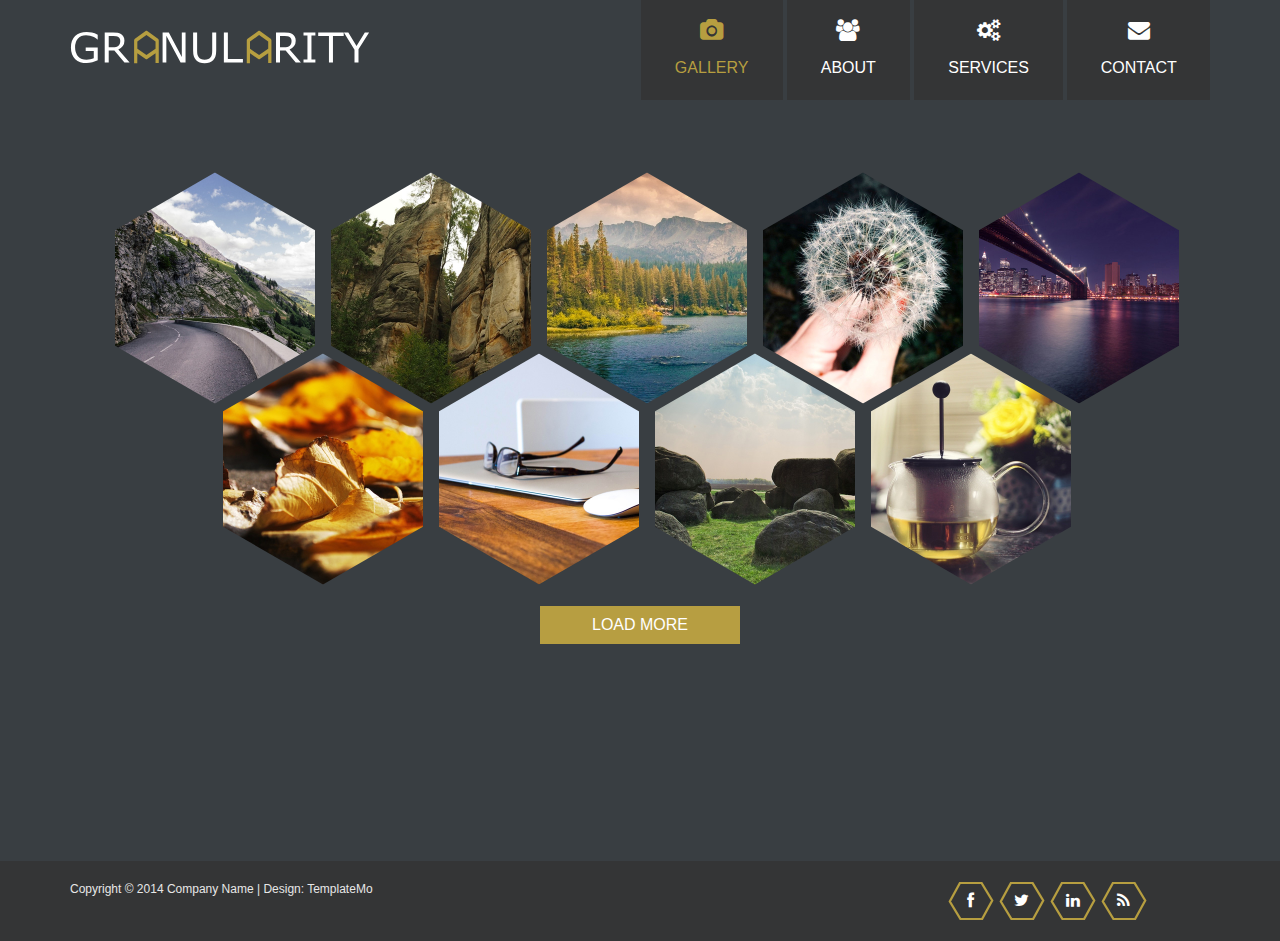
==== index.html @ 449440b2 "Start" ====
<!DOCTYPE html>
  <head>
    <title>Granularity</title>
    <meta name="keywords" content="" />
	<meta name="description" content="" />
    <!-- 
    Polygon Template
    https://templatemo.com/tm-400-polygon
    -->
    <meta charset="UTF-8">
    <meta name="viewport" content="width=device-width, initial-scale=1.0">
    
    <!-- Bootstrap -->
    <link href="css/bootstrap.min.css" rel="stylesheet">
    <link href="css/font-awesome.min.css" rel="stylesheet">
    <link rel="stylesheet" href="css/templatemo_misc.css">
    <link href="css/templatemo_style.css" rel="stylesheet">
    <link href='http://fonts.googleapis.com/css?family=Raleway:400,100,600' rel='stylesheet' type='text/css'>
      
    <script src="js/jquery-1.10.2.min.js"></script> 
	<script src="js/jquery.lightbox.js"></script>
	<script src="js/templatemo_custom.js"></script>
    <script>
    function showhide()
    {
    	var div = document.getElementById("newpost");
		if (div.style.display !== "none")
		{
			div.style.display = "none";
		}
		else {
			div.style.display = "block";
		}
    }
  	</script>

  </head>
  <body>
  	<div class="site-header">
		<div class="main-navigation">
			<div class="responsive_menu">
				<ul>
					<li><a class="show-1 templatemo_home" href="#">Gallery</a></li>
					<li><a class="show-2 templatemo_page2" href="#">About</a></li>
					<li><a class="show-3 templatemo_page3" href="#">Services</a></li>
					<li><a class="show-5 templatemo_page5" href="#">Contact</a></li>
				</ul>
			</div>
			<div class="container">
				<div class="row templatemo_gallerygap">
					<div class="col-md-12 responsive-menu">
						<a href="#" class="menu-toggle-btn">
				            <i class="fa fa-bars"></i>
				        </a>
					</div> <!-- /.col-md-12 -->
                    <div class="col-md-3 col-sm-12">
                    	<a href="#"><img src="images/granularity3.svg" width="300px" alt="Granularity Logo"></a>
                    </div>
					<div class="col-md-9 main_menu">
						<ul>
							<li><a class="show-1 templatemo_home" href="#">
                            	<span class="fa fa-camera"></span>
                                Gallery</a></li>
							<li><a class="show-2 templatemo_page2" href="#">
                            	<span class="fa fa-users"></span>
                          		  About</a></li>
							<li><a class="show-3 templatemo_page3" href="#">
                            	<span class="fa fa-cogs"></span>
                            	Services</a></li>
							<li><a class="show-5 templatemo_page5" href="#">
                            	<span class="fa fa-envelope"></span>
                                Contact</a></li>
						</ul>
					</div> <!-- /.col-md-12 -->
				</div> <!-- /.row -->
			</div> <!-- /.container -->
		</div> <!-- /.main-navigation -->
	</div> <!-- /.site-header -->
    <div id="menu-container">
    <!-- gallery start -->
    <div class="content homepage" id="menu-1">
    <div class="container">
	    <div class="row templatemorow">
    		<div class="hex col-sm-6">
    	<div>
          <div class="hexagon hexagon2 gallery-item">
            <div class="hexagon-in1">
              <div class="hexagon-in2" style="background-image: url(images/gallery/1.jpg);">
             	 	<div class="overlay">
						<a href="images/gallery/1.jpg" data-caption="ISO100 - 1/260 - ƒ2.8" data-rel="lightbox" class="fa fa-expand"></a>
					</div>
              </div>
            </div>
          </div>
        </div>
    </div>
    <div class="hex col-sm-6">
    	<div>
          <div class="hexagon hexagon2 gallery-item">
            <div class="hexagon-in1">
              <div class="hexagon-in2" style="background-image: url(images/gallery/2.jpg);">
              	<div class="overlay">
						<a href="images/gallery/2.jpg" data-rel="lightbox" class="fa fa-expand"></a>
					</div>
              </div>
            </div>
          </div>
        </div>
    </div>
    <div class="hex col-sm-6  templatemo-hex-top2">
    	<div>
          <div class="hexagon hexagon2 gallery-item">
            <div class="hexagon-in1">
              <div class="hexagon-in2" style="background-image: url(images/gallery/3.jpg);">
              	<div class="overlay">
						<a href="images/gallery/3.jpg" data-rel="lightbox" class="fa fa-expand"></a>
					</div>
              </div>
            </div>
          </div>
        </div>
    </div>
    <div class="hex col-sm-6  templatemo-hex-top3">
    	<div>
          <div class="hexagon hexagon2 gallery-item">
            <div class="hexagon-in1">
              <div class="hexagon-in2" style="background-image: url(images/gallery/4.jpg);">
              	<div class="overlay">
						<a href="images/gallery/4.jpg" data-rel="lightbox" class="fa fa-expand"></a>
					</div>
              </div>
            </div>
          </div>
        </div>
    </div>
    <div class="hex col-sm-6  templatemo-hex-top3">
    	<div>
          <div class="hexagon hexagon2 gallery-item">
            <div class="hexagon-in1">
              <div class="hexagon-in2" style="background-image: url(images/gallery/5.jpg);">
              		<div class="overlay">
						<a href="images/gallery/5.jpg" data-rel="lightbox" class="fa fa-expand"></a>
					</div>
              </div>
            </div>
          </div>
        </div>
    </div>
  	     <div class="hex col-sm-6 hex-offset templatemo-hex-top1 templatemo-hex-top2">
    	<div>
          <div class="hexagon hexagon2 gallery-item">
            <div class="hexagon-in1">
              <div class="hexagon-in2" style="background-image: url(images/gallery/6.jpg);">
              		<div class="overlay">
						<a href="images/gallery/6.jpg" data-rel="lightbox" class="fa fa-expand"></a>
					</div>
              </div>
            </div>
          </div>
        </div>
    </div>
     <div class="hex col-sm-6 templatemo-hex-top1 templatemo-hex-top3">
    	<div>
          <div class="hexagon hexagon2 gallery-item">
            <div class="hexagon-in1">
              <div class="hexagon-in2" style="background-image: url(images/gallery/7.jpg);">
              		<div class="overlay">
						<a href="images/gallery/7.jpg" data-rel="lightbox" class="fa fa-expand"></a>
					</div>
              </div>
            </div>
          </div>
        </div>
    </div>
      <div class="hex col-sm-6 templatemo-hex-top1  templatemo-hex-top3">
      	<div>
          <div class="hexagon hexagon2 gallery-item">
            <div class="hexagon-in1">
              <div class="hexagon-in2" style="background-image: url(images/gallery/8.jpg);">
              		<div class="overlay">
						<a href="images/gallery/8.jpg" data-rel="lightbox" class="fa fa-expand"></a>
					</div>
              </div>
            </div>
          </div>
        </div>
      </div>
      <div class="hex col-sm-6 templatemo-hex-top1  templatemo-hex-top2">
      	<div>
          <div class="hexagon hexagon2 gallery-item">
            <div class="hexagon-in1">
              <div class="hexagon-in2" style="background-image: url(images/gallery/9.jpg);">
              		<div class="overlay">
						<a href="images/gallery/9.jpg" data-rel="lightbox" class="fa fa-expand"></a>
					</div>
              </div>
            </div>
          </div>
        </div>
      </div>
    	</div>
	</div>
    <div  id="newpost" style="display:none;" class="container answer_list templatemo_gallerytop">
	    <div class="row templatemorow">
    		<div class="hex col-sm-6">
    	<div>
          <div class="hexagon hexagon2 gallery-item">
            <div class="hexagon-in1">
              <div class="hexagon-in2" style="background-image: url(images/gallery/10.jpg);">
             	 	<div class="overlay">
						<a href="images/gallery/10.jpg" data-rel="lightbox" class="fa fa-expand"></a>
					</div>
              </div>
            </div>
          </div>
        </div>
    </div>
    <div class="hex col-sm-6">
    	<div>
          <div class="hexagon hexagon2 gallery-item">
            <div class="hexagon-in1">
              <div class="hexagon-in2" style="background-image: url(images/gallery/11.jpg);">
              	<div class="overlay">
						<a href="images/gallery/11.jpg" data-rel="lightbox" class="fa fa-expand"></a>
					</div>
              </div>
            </div>
          </div>
        </div>
    </div>
    <div class="hex col-sm-6  templatemo-hex-top2">
    	<div>
          <div class="hexagon hexagon2 gallery-item">
            <div class="hexagon-in1">
              <div class="hexagon-in2" style="background-image: url(images/gallery/12.jpg);">
              	<div class="overlay">
						<a href="images/gallery/12.jpg" data-rel="lightbox" class="fa fa-expand"></a>
					</div>
              </div>
            </div>
          </div>
        </div>
    </div>
    <div class="hex col-sm-6  templatemo-hex-top3">
    	<div>
          <div class="hexagon hexagon2 gallery-item">
            <div class="hexagon-in1">
              <div class="hexagon-in2" style="background-image: url(images/gallery/13.jpg);">
              	<div class="overlay">
						<a href="images/gallery/13.jpg" data-rel="lightbox" class="fa fa-expand"></a>
					</div>
              </div>
            </div>
          </div>
        </div>
    </div>
    <div class="hex col-sm-6  templatemo-hex-top3">
    	<div>
          <div class="hexagon hexagon2 gallery-item">
            <div class="hexagon-in1">
              <div class="hexagon-in2" style="background-image: url(images/gallery/14.jpg);">
              		<div class="overlay">
						<a href="images/gallery/14.jpg" data-rel="lightbox" class="fa fa-expand"></a>
					</div>
              </div>
            </div>
          </div>
        </div>
    </div>
  	     <div class="hex col-sm-6 hex-offset templatemo-hex-top1 templatemo-hex-top2">
    	<div>
          <div class="hexagon hexagon2 gallery-item">
            <div class="hexagon-in1">
              <div class="hexagon-in2" style="background-image: url(images/gallery/15.jpg);">
              		<div class="overlay">
						<a href="images/gallery/15.jpg" data-rel="lightbox" class="fa fa-expand"></a>
					</div>
              </div>
            </div>
          </div>
        </div>
    </div>
     <div class="hex col-sm-6 templatemo-hex-top1 templatemo-hex-top3">
    	<div>
          <div class="hexagon hexagon2 gallery-item">
            <div class="hexagon-in1">
              <div class="hexagon-in2" style="background-image: url(images/gallery/16.jpg);">
              		<div class="overlay">
						<a href="images/gallery/16.jpg" data-rel="lightbox" class="fa fa-expand"></a>
					</div>
              </div>
            </div>
          </div>
        </div>
    </div>
      <div class="hex col-sm-6 templatemo-hex-top1  templatemo-hex-top3">
      	<div>
          <div class="hexagon hexagon2 gallery-item">
            <div class="hexagon-in1">
              <div class="hexagon-in2" style="background-image: url(images/gallery/17.jpg);">
              		<div class="overlay">
						<a href="images/gallery/17.jpg" data-rel="lightbox" class="fa fa-expand"></a>
					</div>
              </div>
            </div>
          </div>
        </div>
      </div>
      <div class="hex col-sm-6 templatemo-hex-top1  templatemo-hex-top2">
      	<div>
          <div class="hexagon hexagon2 gallery-item">
            <div class="hexagon-in1">
              <div class="hexagon-in2" style="background-image: url(images/gallery/18.jpg);">
              		<div class="overlay">
						<a href="images/gallery/18.jpg" data-rel="lightbox" class="fa fa-expand"></a>
					</div>
              </div>
            </div>
          </div>
        </div>
      </div>
    	</div>
	</div>
    <div class="container">
    	<div class="row">
        	<div class="templatemo_loadmore">
			 <button class="gallery_more" id="button" onClick="showhide()">Load More</button>
            </div>
        </div>
    </div>
    </div>
      <!-- gallery end -->
    <!-- team start -->
    <div class="content team" id="menu-2">
     <div class="templatemo_ourteam">
     		<div class="container templatemo_hexteam">
            	<div class="row">
                	<div class="col-md-3 col-sm-4">
                        	 <div class="hexagon hexagonteam gallery-item">
                               <div class="hexagon-in1">
                                <div class="hexagon-in2" style="background-image: url(images/team/1.jpg);">
                                <div class="overlay templatemo_overlay1">
                                	<a href="#fb">
                                   	 <div class="smallhexagon">
                                  	 	 <span class="fa fa-facebook"></span>
                                 	  </div>
                                    </a>

                                    <a href="#tw">
                                     <div class="smallhexagon">
                                       <span class="fa fa-twitter"></span>
                                    </div>
                                    </a>

                                    <a href="#ln">
                                     <div class="smallhexagon">
                                       <span class="fa fa-linkedin"></span>
                                    </div>
                                    </a>

                                    <a href="#rs">
                                     <div class="smallhexagon">
                                       <span class="fa fa-rss"></span>
                                    </div>
                                    </a>
                                </div>
                                <div class="clear"></div>
                               	<div class="overlay templatemo_overlaytxt">Phasellus interdum</div>
                                </div>
                            </div>
                          </div>
  			       </div>
                    <div class="col-md-3 col-sm-8 templatemo_servicetxt" >
                    	<h2>Free Template</h2>
                        <p>Polygon is free HTML5 template by <span class="blue">template</span><span class="green">mo</span> that can be used for any purpose. You can remove any credit link. Please tell your friends about our website. Credit goes to <a rel="nofollow" href="http://unsplash.com">Unsplash</a> for images used in this template. Feel free to visit <a href="https://fb.com/templatemo" target="_parent">templatemo page</a> on Facebook.</p>
                    </div>
                    <div class="templatemo_servicecol2">
                    <div class="col-md-3 col-sm-4">
                        	 <div class="hexagon hexagonteam gallery-item">
                               <div class="hexagon-in1">
                                <div class="hexagon-in2" style="background-image: url(images/team/2.jpg);">
                                <div class="overlay templatemo_overlay1">
                                	<a href="#fb">
                                   	 <div class="smallhexagon">
                                  	 	 <span class="fa fa-facebook"></span>
                                 	  </div>
                                    </a>
                                    <a href="#tw">
                                     <div class="smallhexagon">
                                       <span class="fa fa-twitter"></span>
                                    </div>
                                    </a>
                                    <a href="#ln">
                                     <div class="smallhexagon">
                                       <span class="fa fa-linkedin"></span>
                                    </div>
                                    </a>
                                    <a href="#rs">
                                     <div class="smallhexagon">
                                       <span class="fa fa-rss"></span>
                                    </div>
                                    </a>
                                </div>
                                
                                <div class="clear"></div>
                               	<div class="overlay templatemo_overlaytxt">Cras interdum accumsan diam</div>
                                </div>
                            </div>
                          </div>
  			       </div>
                    <div class="col-md-3 col-sm-8 templatemo_servicetxt">
                    	<h2>Responsive Design</h2>
                        <p>Please take a look at <a rel="nofollow" href="https://www.toocss.com">Too CSS</a> to see the collection of free website templates for you. This is free CSS website template fully compatible with tablets and mobile phones. Mauris eget neque at sapien faucibus egestas vel vitae mi. Maecenas commodo augue risus, sed placerat neque feugiat vel.</p>
                    </div>
                    </div>
               </div>
            </div>
            <div class="clear"></div>
            <div class="container templatemo_hexteam s_top">
            	<div class="row">
                	<div class="col-md-3 col-sm-4">
                        	 <div class="hexagon hexagonteam gallery-item">
                               <div class="hexagon-in1">
                                <div class="hexagon-in2" style="background-image: url(images/team/3.jpg);">
                                <div class="overlay templatemo_overlay1">
                                	<a href="#fb">
                                   	 <div class="smallhexagon">
                                  	 	 <span class="fa fa-facebook"></span>
                                 	  </div>
                                    </a>
                                    <a href="#tw">
                                     <div class="smallhexagon">
                                       <span class="fa fa-twitter"></span>
                                    </div>
                                    </a>
                                    <a href="#ln">
                                     <div class="smallhexagon">
                                       <span class="fa fa-linkedin"></span>
                                    </div>
                                    </a>
                                    <a href="#rs">
                                     <div class="smallhexagon">
                                       <span class="fa fa-rss"></span>
                                    </div>
                                    </a>
                                </div>
                                
                                <div class="clear"></div>
                               	<div class="overlay templatemo_overlaytxt">Morbi pulvinar</div>
                                </div>
                            </div>
                          </div>
  			       </div>
                    <div class="col-md-3 col-sm-8 templatemo_servicetxt" >
                    	<h2>Mobile Ready</h2>
                        <p>Sed laoreet, enim quis euismod egestas, risus tortor tincidunt lacus, in iaculis mauris lectus at augue. Donec luctus nibh nec ullamcorper feugiat. Phasellus felis urna, lobortis vitae lacus sit amet, tristique consectetur nibh.</p>
                    </div>
                    <div class="templatemo_servicecol2">
                    <div class="col-md-3 col-sm-4">
                        	 <div class="hexagon hexagonteam gallery-item">
                               <div class="hexagon-in1">
                                <div class="hexagon-in2" style="background-image: url(images/team/4.jpg);">
                                <div class="overlay templatemo_overlay1">
                                	<a href="#fb">
                                   	 <div class="smallhexagon">
                                  	 	 <span class="fa fa-facebook"></span>
                                 	  </div>
                                    </a>
                                    <a href="#tw">
                                     <div class="smallhexagon">
                                       <span class="fa fa-twitter"></span>
                                    </div>
                                    </a>
                                    <a href="#ln">
                                     <div class="smallhexagon">
                                       <span class="fa fa-linkedin"></span>
                                    </div>
                                    </a>
                                    <a href="#rs">
                                     <div class="smallhexagon">
                                       <span class="fa fa-rss"></span>
                                    </div>
                                    </a>
                                </div>
                                
                                <div class="clear"></div>
                               	<div class="overlay templatemo_overlaytxt">Sed nonummy</div>
                                </div>
                            </div>
                          </div>
  			       </div>
                    <div class="col-md-3 col-sm-8 templatemo_servicetxt">
                    	<h2>HTML5 CSS3</h2>
                        <p>Phasellus sodales magna orci, id scelerisque lectus faucibus a. Vivamus varius tincidunt sem. Etiam ultricies orci sit amet sem egestas varius vitae at lacus. Nunc blandit elit in mauris semper, id iaculis felis condimentum.</p>
                    </div>
                    </div>
               </div>
            </div>
            
     </div>
     </div>
    <!--team end-->
    <div class="clear"></div>
    <!-- service start -->
    <div class="content services" id="menu-3">
    <div class="container">
    	<div class="row templatemo_servicerow">
        	<div class="templatemo_hexservices col-sm-6">
            	<div class="blok text-center">
                  <div class="hexagon-a">
                     <a class="hlinktop" href="#">
                     	 <div class="hexa-a">
                         	<div class="hcontainer-a">
                          <div class="vertical-align-a">
                            <span class="texts-a"><i class="fa fa-bell"></i></span>
                          </div>
                        </div>
                         </div>
                     </a>
                  </div>  
                     <div class="hexagonservices">
                     	<a class="hlinkbott" href="#">
                        <div class="hexa">
                      	  <div class="hcontainer">
                          <div class="vertical-align">
                          <span class="texts"></span>
                          </div>
                        </div>
                      </div>
                        </a>
                     </div>
                     </div>
                     <div class="templatemo_servicetext">
                    <h3>Etiam vulputate</h3>
                    <p>Vestibulum diam lorem, aliquet et sagittis ac, facilisis nec massa. Suspendisse sagittis leo diam, sed dapibus eros vehicula eu. Aenean nulla magna, gravida at dui in, fringilla vestibulum massa.</p>
                    </div>
              </div>
              <div class="templatemo_hexservices col-sm-6">
            	<div class="blok text-center">
                  <div class="hexagon-a">
                     <a class="hlinktop" href="#">
                     	 <div class="hexa-a">
                         	<div class="hcontainer-a">
                          <div class="vertical-align-a">
                            <span class="texts-a"><i class="fa fa-briefcase"></i></span>
                          </div>
                        </div>
                         </div>
                     </a>
                  </div>  
                     <div class="hexagonservices">
                     	<a class="hlinkbott" href="#">
                        <div class="hexa">
                      	  <div class="hcontainer">
                          <div class="vertical-align">
                          <span class="texts"></span>
                          </div>
                        </div>
                      </div>
                        </a>
                     </div>
                     </div>
                     <div class="templatemo_servicetext">
                    <h3>Aliquam faucibus</h3>
                    <p>Vivamus a purus vel ante fermentum bibendum. Sed laoreet, enim quis euismod egestas, risus tortor tincidunt lacus, in iaculis mauris lectus at augue. Donec luctus nibh nec ullamcorper feugiat.</p>
                    </div>
              </div>
              <div class="templatemo_hexservices col-sm-6">
            	<div class="blok text-center">
                  <div class="hexagon-a">
                     <a class="hlinktop" href="#">
                     	 <div class="hexa-a">
                         	<div class="hcontainer-a">
                          <div class="vertical-align-a">
                            <span class="texts-a"><i class="fa fa-mobile"></i></span>
                          </div>
                        </div>
                         </div>
                     </a>
                  </div>  
                     <div class="hexagonservices">
                     	<a class="hlinkbott" href="#">
                        <div class="hexa">
                      	  <div class="hcontainer">
                          <div class="vertical-align">
                          <span class="texts"></span>
                          </div>
                        </div>
                      </div>
                        </a>
                     </div>
                     </div>
                     <div class="templatemo_servicetext">
                    <h3>Donec sagittis</h3>
                    <p>Phasellus sodales magna orci, id scelerisque lectus faucibus a. Vivamus varius tincidunt sem. Etiam ultricies orci sit amet sem egestas varius vitae at lacus. Nunc blandit elit in mauris semper, id iaculis felis condimentum.</p>
                    </div>
              </div>
              <div class="templatemo_hexservices col-sm-6">
            	<div class="blok text-center">
                  <div class="hexagon-a">
                     <a class="hlinktop" href="#">
                     	 <div class="hexa-a">
                         	<div class="hcontainer-a">
                          <div class="vertical-align-a">
                            <span class="texts-a"><i class="fa fa-trophy"></i></span>
                          </div>
                        </div>
                         </div>
                     </a>
                  </div>  
                     <div class="hexagonservices">
                     	<a class="hlinkbott" href="#">
                        <div class="hexa">
                      	  <div class="hcontainer">
                          <div class="vertical-align">
                          <span class="texts"></span>
                          </div>
                        </div>
                      </div>
                        </a>
                     </div>
                     </div>
                     <div class="templatemo_servicetext">
                    <h3>Integer tempus</h3>
                    <p>Maecenas porttitor erat et enim dapibus, sit amet accumsan velit tincidunt. Etiam sapien urna, suscipit ut purus ac, convallis pulvinar tellus. In eu neque purus. Donec cursus dictum pulvinar.</p>
                    </div>
              </div>
              <div class="templatemo_hexservices col-sm-6">
            	<div class="blok text-center">
                  <div class="hexagon-a">
                     <a class="hlinktop" href="#">
                     	 <div class="hexa-a">
                         	<div class="hcontainer-a">
                          <div class="vertical-align-a">
                            <span class="texts-a"><i class="fa fa-thumb-tack"></i></span>
                          </div>
                        </div>
                         </div>
                     </a>
                  </div>  
                     <div class="hexagonservices">
                     	<a class="hlinkbott" href="#">
                        <div class="hexa">
                      	  <div class="hcontainer">
                          <div class="vertical-align">
                          <span class="texts"></span>
                          </div>
                        </div>
                      </div>
                        </a>
                     </div>
                     </div>
                     <div class="templatemo_servicetext">
                    <h3>Aliquam pellentesque</h3>
                    <p>Nam auctor elementum dolor. Donec euismod, justo sed convallis blandit, ipsum erat mattis lectus, vel pharetra neque enim tristique risus. Ut consequat nisi vel justo. Curabitur in orci vel enim congue cursus.</p>
                    </div>
              </div>
              
        </div>
    </div>
    </div>
    <!-- service end -->
    <!-- contact start -->
    <div class="content contact" id="menu-5">
    <div class="container">
     	<div class="row">
        	<div class="col-md-4 col-sm-12">
            	<div class="templatemo_contactmap">
    			<div id="templatemo_map"></div>
                <img src="images/templatemo_contactiframe.png" alt="contact map">
                </div>
                </div>
            <div class="col-md-3 col-sm-12 leftalign">
            	<div class="templatemo_contacttitle">Contact Information</div>
                <div class="clear"></div>
                <p>Integer eu neque sed mi fringilla pellentesque a eget leo. Duis ornare diam lorem, sit amet tempor mauris fringilla in. Etiam semper tempus augue, at vehicula metus. Nam vestibulum tortor nec congue ornare.</p>
                <div class="templatemo_address">
                	<ul>
                	<li class="left fa fa-map-marker"></li>
                    <li class="right">Nulla ut tellus, sit amet urna, <br>scelerisque pretium 10960</li>
                    <li class="clear"></li>
                    <li class="left fa fa-phone"></li>
                    <li class="right">010-020-0770</li>
                    <li class="clear"></li>
                    <li class="left fa fa-envelope"></li>
                    <li class="right">info@company.com</li>
                    </ul>
                </div>
            </div>
            <div class="col-md-5 col-sm-12">
            	<form role="form">
              	<div class="templatemo_form">
                	<input name="fullname" type="text" class="form-control" id="fullname" placeholder="Your Name" maxlength="40">
              	</div>
              	<div class="templatemo_form">
                	<input name="email" type="text" class="form-control" id="email" placeholder="Your Email" maxlength="40">
              	</div>
               	<div class="templatemo_form">
                	<input name="subject" type="text" class="form-control" id="subject" placeholder="Subject" maxlength="40">
              	</div>
              	<div class="templatemo_form">
	            	<textarea name="message" rows="10" class="form-control" id="message" placeholder="Message"></textarea>
              	</div>
              	<div class="templatemo_form"><button type="button" class="btn btn-primary">Send Message</button></div>
            </form>
            </div>
        </div>
    	
    </div>
    </div>
    </div>
    <!-- contact end -->
	<!-- footer start -->
    <div class="templatemo_footer">
    	<div class="container">
    	<div class="row">
        	<div class="col-md-9 col-sm-12">
            	<span>Copyright &copy; 2014 Company Name | Design: TemplateMo</span>
            </div>
            <div class="col-md-3 col-sm-12 templatemo_rfooter">
            	  <a href="#">
                 	<div class="hex_footer">
					<span class="fa fa-facebook"></span>
					</div>
                  </a>
                  <a href="#">
                    <div class="hex_footer">
					 <span class="fa fa-twitter"></span>
					</div>
                    </a>
                  <a href="#">
                 	<div class="hex_footer">
					 <span class="fa fa-linkedin"></span>
					</div>
                 </a>
                <a href="#">
                	<div class="hex_footer">
					 <span class="fa fa-rss"></span>
					</div>
                </a>
            </div>
        </div>
        </div>
    </div>
    <!-- footer end -->    
	<script>
	$('.gallery_more').click(function(){
		var $this = $(this);
		$this.toggleClass('gallery_more');
		if($this.hasClass('gallery_more')){
			$this.text('Load More');			
		} else {
			$this.text('Load Less');
		}
	});
    </script>
	<!-- templatemo 400 polygon -->
  </body>
</html>
---- css/templatemo_misc.css ----
#lightbox {
  cursor: pointer;
  position: fixed;
  width: 100%;
  height: 100%;
  top: 0;
  left: 0;
  background: black;
  /* IE Fallback (Solid Colour) */
  background: url([data-uri]);
  background: rgba(211, 211, 211, 0.7);
  -webkit-filter: none !important;
}

#lightbox img {
  display: block;
  position: absolute;
  box-shadow: 0 0 20px #000;
  border-radius: 1px;
}

body.blurred > * {
  -webkit-filter: blur(2px);
  -webkit-transform: translate3d(0, 0, 0);
}

.lightbox-loading {
  background: url(../images/loading.gif) center center no-repeat;
  width: 31px;
  height: 31px;
  margin: -16px 0 0 -16px;
  position: absolute;
  top: 48%;
  left: 50%;
}

.lightbox-caption {
  display: none;
  position: absolute;
  left: 0;
  bottom: 0;
  width: 100%;
  text-align: center;
  z-index: 1000;
  background: #000;
  background: rgba(0, 0, 0, 0.7);
}

.lightbox-caption p {
  margin: 0 auto;
  max-width: 70%;
  display: inline-block;
  *display: inline;
  *zoom: 1;
  padding: 10px;
  color: #fff;
  font-size: 12px;
  line-height: 18px;
}

.lightbox-button {
  position: absolute;
  z-index: 9999;
  background: no-repeat center center;
  width: 32px;
  height: 32px;
  opacity: 0.4;
  -webkit-transition: all 0.3s;
  -moz-transition: all 0.3s;
  -ms-transition: all 0.3s;
  transition: all 0.3s;
}

.lightbox-button:hover,
.lightbox-button:focus {
  opacity: 1;
  -webkit-transform: scale(1.4);
  -moz-transform: scale(1.4);
  -ms-transform: scale(1.4);
  transform: scale(1.4);
}

.lightbox-close {
  right: 30px;
  top: 30px;
  background-image: url("../images/close.png");
}

.lightbox-next {
  right: 30px;
  top: 48%;
  background-image: url("../images/next.png");
}

.lightbox-previous {
  left: 30px;
  top: 48%;
  background-image: url("../images/previous.png");
}

/***********************************************************************
*
*  Liquid Slider
*  Kevin Batdorf
*
*  http://liquidslider.com
*
*  GPL license 
*
************************************************************************/
/******************************************************
* No JavaScript
* Use this to apply styles when Javascript is disabled,
* and be sure to include the ".no-js" class in your html 
* markup.
*******************************************************/
.no-js .liquid-slider {
  overflow: scroll;
}

/******************************************************
* Preloader
* Use this to apply styles when Javascript is disabled,
* and be sure to include the ".no-js" class in your html 
* markup.
*******************************************************/
.ls-preloader {
  background: url(../images/loading.gif) #f2f2f2 no-repeat center 75px;
  opacity: 1;
  /* Do not edit below this line */
  width: 100%;
  height: 100%;
  position: absolute;
  top: 0;
  left: 0;
  z-index: 2;
}

/******************************************************************
* Base Styles 
* The styles here will apply to everything. I recommend you keep
* the styles in here specific to mobile defices, then use
* the media queries at the bottom to define further styles for larger
* screen-sizes. Think Mobile First. But be cautious of how
* your site will look in older IE browsers.
*
* Additional media queries are at the bottom of this document
******************************************************************/
.ls-wrapper {
  margin: 0 auto;
  /* Do not edit below this line */
  clear: both;
  overflow: auto;
  position: relative;
}

/******************************************************
* Main Container
* This is the main container (minus the navigation).
* Be sure to match the width with the .panel class, 
* or it won't work properly. Also, width only applies
* if you are not using the responsive setting.
*
* The responsive slider will interpret the width as the
* max width instead
*******************************************************/
.ls-wrapper .liquid-slider {
  /* Do not edit below this line */
  float: left;
  overflow: hidden;
  position: relative;
}

.ls-wrapper .panel-container {
  /* Do not edit below this line */
  position: relative;
  -webkit-backface-visibility: hidden;
  -webkit-perspective: 1000;
  /* from http://davidwalsh.name/translate3d */
}

.ls-wrapper .liquid-slider .panel-container .fade {
  /* Do not edit below this line */
  width: 100%;
  opacity: 0;
  position: absolute;
  top: 0;
  left: 0;
  display: block;
}

/******************************************************
* Panels
* This is for the panels. If you are using the 
* responsive setting, this will act as the max-width
* for the entire slider.
*******************************************************/
.ls-wrapper .liquid-slider .panel {
  /* Do not edit below this line */
  display: block;
  float: left;
}

/******************************************************
* These provide a base starting point for images and
* video. However, you will have to add more rules
* based on the content you use. Use the @media queries 
* at the bottom of this file.
*******************************************************/
.ls-wrapper .liquid-slider .panel img {
  /*
  width:100%;
  height:auto;  
  margin:0 5px;
  */
}

.ls-wrapper .liquid-slider .panel video {
  /*
  width:100%;  
  height:auto;
  */
}

/******************************************************
* This is mainly used to adjust the padding inside each 
* panel. If you are using the responsive setting, you
* need to use the settings below as this will not apply.
*******************************************************/
.ls-wrapper .liquid-slider .panel-wrapper {
  /* Do not edit below this line */
  position: relative;
}

/*****************************************************
* This will adjust styles for all navigation tabs
* less of course the select box used for mobile 
* navigation. The .current styles will apply only to 
* the current tab.
*
* You may use this section to create navigation for
* mobile devices if you set mobileNavigation: false
* Be sure to edit media queries for larger devices below
* I have included an example below in comments.
*
* .currentCrossLink refers to external crosslinking.
*******************************************************/
.ls-wrapper .ls-nav a {
  margin-right: 1px;
  padding: 10px 15px;
  outline: 0;
}

.ls-wrapper .ls-nav a:hover {
  text-shadow: none;
}

.currentCrossLink {
  font-weight: bold;
}

.ls-wrapper .ls-nav ul {
  padding: 0;
  /* Do not edit below this line */
  clear: both;
  display: block;
  margin: auto;
  overflow: hidden;
}

.ls-wrapper .ls-nav ul li {
  /* Do not edit below this line */
  display: inline;
}

.ls-wrapper .ls-nav ul li a {
  /* Do not edit below this line */
  display: block;
  float: left;
  text-decoration: none;
}

/*****************************************************
* Mobile Menu
* This will adjust styles for selectbox styles. I have
* included a simple example to create a custom select
* box.
*******************************************************/
.ls-wrapper .ls-nav {
  overflow: hidden;
  clear: both;
}

.ls-wrapper .ls-select-box {
  /* Delete these if you want the standard select box.
     Also delete the rules below */
  width: 100%;
  height: 35px;
  overflow: hidden;
  background: url(../images/menu.png) no-repeat right #dddddd;
}

.ls-wrapper .ls-select-box select {
  /* If you want the standard select box, use 
  width:100%
  And delete the rest of the styling here */
  width: 150%;
  -webkit-appearance: none;
  -moz-appearance: none;
  appearance: none;
  background: transparent;
  padding: 5px;
  font-size: 110%;
  border: none;
  height: 35px;
  cursor: pointer;
  outline: 0;
}

/******************************************************
* Arrows
* This section refers to both the non-graphical and 
* graphical navigation arrows. 
*
* Some settings will be overwritten when using the 
* responsive setting.
*******************************************************/
.ls-wrapper .ls-nav-left, .ls-wrapper .ls-nav-right {
  /* Do not edit below this line */
  float: left;
}

.ls-wrapper .ls-nav-left a, .ls-wrapper .ls-nav-right a {
  /* non-graphical arrows */
  padding: 5px;
  width: 100px;
  /* Do not edit below this line */
  display: block;
  text-align: center;
  text-decoration: none;
}

.ls-wrapper .ls-nav-left-arrow, .ls-wrapper .ls-nav-right-arrow {
  cursor: pointer;
  /* Do not edit below this line */
  float: left;
}

.ls-wrapper .ls-nav-left-arrow a, .ls-wrapper .ls-nav-right-arrow a {
  /* Do not edit below this line */
  display: block;
}

.ls-wrapper .ls-nav-left, .ls-wrapper .ls-nav-left-arrow {
  /* Do not edit below this line */
  clear: both;
}

.ls-wrapper .ls-nav-right-arrow {
  width: 25px;
  height: 25px;
  background: url(../images/arrow.png) no-repeat top right;
  margin-top: 50px;
  margin-right: 5px;
  /* Do not edit below this line */
  position: relative;
}

.ls-wrapper .ls-nav-left-arrow {
  width: 25px;
  height: 25px;
  background: url(../images/arrow.png) no-repeat top left;
  margin-top: 50px;
  margin-left: 5px;
  /* Do not edit below this line */
  position: relative;
}

.ls-wrapper .ls-nav-left-arrow:hover {
  /* Left graphical arrows hover */
  background: url(../images/arrow.png) no-repeat bottom left;
}

.ls-wrapper .ls-nav-left-arrow:active {
  /* Left graphical arrows click */
}

.ls-wrapper .ls-nav-right-arrow:hover {
  /* Right graphical arrows hover */
  background: url(../images/arrow.png) no-repeat bottom right;
}

.ls-wrapper .ls-nav-right-arrow:active {
  /* Right graphical arrows click */
}

.arrows .liquid-slider {
  /* Margin between slider and arrows */
  margin: 0 10px;
}

/******************************************************
* Responsive Styles
* Here are the main responsive styles. This mostly 
* covers the arrows, and most of the settings can be
* applied above.
*******************************************************/
.ls-responsive .liquid-slider {
  /* Do not edit below this line */
  width: 100%;
  margin: 0;
}

.ls-responsive .liquid-slider .panel .panel-wrapper {
  padding: 10px;
}

.ls-responsive .ls-nav-left {
  /* Left non-graphical arrows */
  /* Do not edit below this line */
  position: absolute;
  left: 0;
  z-index: 2;
}

.ls-responsive .ls-nav-left a {
  /* Left non-graphical arrows */
  background: #9A9A9A;
  width: 80px;
}

.ls-responsive .ls-nav-left a:hover {
  /* Left non-graphical hover */
  background: #747474;
}

.ls-responsive .ls-nav-right {
  /* Right non-graphical arrows */
  /* Do not edit below this line */
  position: absolute;
  right: 0;
  z-index: 2;
}

.ls-responsive .ls-nav-right a {
  /* Right non-graphical arrows */
  background: #9A9A9A;
  width: 80px;
}

.ls-responsive .ls-nav-right a:hover {
  /* Right non-graphical arrows hover */
  background: #747474;
}

.ls-responsive .ls-nav-left-arrow {
  /* Do not edit below this line */
  position: absolute;
  left: 0;
  z-index: 2;
}

.ls-responsive .ls-nav-right-arrow {
  /* Do not edit below this line */
  position: absolute;
  right: 0;
  z-index: 2;
}

/******************************************************************
* Larger Mobile Devices
* This is for devices like the Galaxy Note or something that's 
* larger than an iPhone but smaller than a tablet. 
******************************************************************/
@media only screen and (min-width: 481px) {
  .ls-wrapper .liquid-slider .panel img {
    /* Example */
    /*
    width:24%;
    margin:2px;
    */
  }
}
/******************************************************************
* Tablet & Smaller Laptops
* This will include tablets and some netbooks.
******************************************************************/
@media only screen and (min-width: 768px) {
  .ls-wrapper .liquid-slider .panel img {
    /* Example */
    /*
    width:24%;
    */
  }

  .ls-responsive .liquid-slider .panel .panel-wrapper {
    padding: 20px 35px;
  }
}
/******************************************************************
* DESKTOP 
* This is the average viewing window. So Desktops, Laptops, and 
* in general anyone not viewing on a mobile device. Here's where
* you can add resource intensive styles.
******************************************************************/
/******************************************************************
* LARGE VIEWING SIZE 
* This is for the larger monitors and possibly full screen viewers.
******************************************************************/
/******************************************************************
* RETINA (2x RESOLUTION DEVICES)
* This applies to the retina iPhone (4s) and iPad (2,3) along with 
* other displays with a 2x resolution. You can also create a media
* query for retina AND a certain size if you want. Go Nuts.
******************************************************************/
---- css/templatemo_style.css ----
/* 

Polygon Template

https://templatemo.com/tm-400-polygon

*/

html, body {
	font-family: Tahoma, Arial; 
	padding: 0px; 
	margin: 0px; 
	color: #e7e7e7;
	background: #393e42;
	font-size: 12px;
}

.blue {
	color: #0CF;
}

.green {
	color: #0F0;
}

a {
	color: #b69e40; outline: 0;
}

a:hover {
	text-decoration: none;
}

a:active, a:focus {
	color: #b69e40;
	border: none;
	text-decoration: none;
}

button:focus { border: none; outline:none; }

p {
	color: #aeb5ba;
}

h1, h2, h3, h4, h5, h6 {
	font-family: Tahoma, Arial;
	font-weight: 400;
}

h1	{	font-size: 1.5em;
	color: #ffffff;
	background: #343537;
	padding: 10px 8px;
	float: left;
	}
	
h2	{ font-size: 24px; color: #ffffff; }
h3 {  text-align: center; font-size: 16px; }
/*img {
  	max-width: 100%;
  	height: auto;
  	width:100%;
}*/
.clear	{ clear: both; }
.container-fluid{ margin:15px auto; }

/* Menu */
span.fa	{ width: 100%; text-align: center; }
.site-header .main-navigation ul {
  padding: 0;
  margin: 0;
  list-style: none; 
  float: right;
}

.site-header .main-navigation {
  display: block;
  text-align: center;
  padding: 0px 0px;
}
.site-header .main-navigation ul li {
  display: inline-block;
  margin-left: 1px;
}
.site-header .main-navigation ul li:last-child {
  margin-right: 0px !important;
}
.site-header .main-navigation ul li a {
  padding: 20px 20px;
  display: inline-block;
  color: white;
  font-size: 16px;
  background: #343536;
  text-transform: uppercase;
}
.site-header .main-navigation ul li a.active {
  color: #b69e40;
  text-decoration: none;
}
.site-header .templatemo_logo {
  margin-top: 60px;
  display: inline-block;
  font-size: 36px;
  font-weight: 700;
}

a.menu-toggle-btn {
  padding: 12px 0;
  display: block;
  color: white;
  font-size: 24px;
}

.responsive-menu {
  display: none;
  background: #343536;
}

.responsive_menu {
  display: none;
  background-color: #2a2a2a;
}
.responsive_menu ul li {
  display: block !important;
  margin: 0 !important;
  border-bottom: 1px solid #444444;
}
.responsive_menu ul li a {
  padding: 15px 0 !important;
  display: block !important;
}

.templatemorow	{ margin: 0px 30px; }
.templatemo_servicerow	{ margin: 0px; }
.blok	{ position: absolute; }
.hex	{ width: 20%; float: left; }
.hex-offset	{ margin-left: 10%; }
.hexagon2, .hexagonteam {
	position: absolute;
	width: 200px;
	height: 400px;
	top: -85px;
}
.hexagonteam {
	position: absolute;
	width: 200px;
	height: 350px;
	top: -85px;
}
.hexagon {
	overflow: hidden;
	visibility: hidden;

	-webkit-transform: rotate(120deg);
	-moz-transform: rotate(120deg);
	-o-transform: rotate(120deg);
	-ms-transform: rotate(120deg);
	transform: rotate(120deg);
	cursor: pointer;
}

.hexagon-in1 {
	overflow: hidden;
	width: 100%;
	height: 100%;

	-webkit-transform: rotate(-60deg);
	-moz-transform: rotate(-60deg);
	-o-transform: rotate(-60deg);
	-ms-transform: rotate(-60deg);
	transform: rotate(-60deg);
}

.hexagon-in2 {
	/*-webkit-box-shadow: inset 0 0 0 200px rgba(176, 218, 212, 0.48);
	box-shadow: inset 0 0 0 200px rgba(176, 218, 212, 0.48);*/
	overflow: hidden;
	width: 100%;
	height: 100%;
	background-repeat: no-repeat;
	background-position: 50%;

	-webkit-background-size: 125%;
	-moz-background-size: 125%;
	background-size: 125%;
	visibility: visible;

	-webkit-transform: rotate(-60deg);
	-moz-transform: rotate(-60deg);
	-o-transform: rotate(-60deg);
	-ms-transform: rotate(-60deg);
	transform: rotate(-60deg);

	-webkit-transition: all 0.5s ease;
	-moz-transition: all 0.5s ease;
	-o-transition: all 0.5s ease;
	-ms-transition: all 0.5s ease;
	transition: all 0.5s ease;
}

.hexagon-in2:hover {
	webkit-box-shadow: inset 0 0 0 200px rgba(36,36,36, 0.7);
	box-shadow: inset 0 0 0 200px rgba(36,36,36, 0.7);
}
.s_top	{ margin-top: 8%; }

.templatemo_hexteam .gallery-item .templatemo_overlay1 a {
    margin-top: 78%;
    background: none;
    border: none;
    position: static;
    display: inline-block;    
    margin-left: 10px;
}

.smallhexagon {
	width: 40px;
	height: 46px;
	background: #b69e40;
	position: relative;
	background: url(../images/templatemo_teamhexa.png) no-repeat;
	margin-bottom: 10px;
}
.smallhexagon:before {
	position: absolute;
	left: 0;
	width: 0;
	height: 46px;

}
.smallhexagon:after {
	content: "";
	position: absolute;
	left: 0;
	width: 0;
	height: 46px;
}
.smallhexagon .fa { font-size: 16px; color: #ffffff; line-height: 46px; }
.templatemo_overlaytxt	{ margin-top: 105%; text-align: center; width: 100%; }

.hexagon-a {
	margin-top: 63px;
	position: absolute;
	z-index: 300;
	margin-left: -65px;
}
.hexagon-a a {
  margin: 0 auto;
  width: 26%;
  display: block;
  position: relative;
  
}
.hexagon-a a.hlinktop:hover .hexa-a {
  background: #cfb652;
  color: #fff;
}

.hexagonservices {
	height: 160px;
	margin-top: 60px;
}
.hexagonservices a.hlinkbott {
  margin: 0 auto;
  display: block;
  min-width: 120px;
  position: relative;
}

.hexagonservices a.hlinkbott:hover .hexa {
  background: #b69e40;
}
.templatemo_servicetext	{ float: left; margin-top: 230px; }
.templatemo_hexservices	{ width: 20%; margin-top: -10%; }
.templatemo_hexservices p{ text-align: center; }

/* mid hexa */
.hexa-a {
  width: 100%;
  min-width: 110px;
  height: 0;
  padding-bottom: 57.7%;
  background: #393e42;
  position: absolute;
  color: #b69e40;
  font-family: Futura, "Trebuchet MS", Arial, sans-serif;
  font-size: 42px;
  -webkit-transition: all 0.2s ease-in-out;
  -webkit-transition-delay: 0s;
  -moz-transition: all 0.2s ease-in-out 0s;
  -o-transition: all 0.2s ease-in-out 0s;
  transition: all 0.2s ease-in-out 0s;
  border-radius: 0%;
}

.hexa-a:before, .hexa-a:after {
  content: "";
  display: block;
  width: inherit;
  height: inherit;
  padding: inherit;
  background: inherit;
  -webkit-transform: rotate(60deg);
  -moz-transform: rotate(60deg);
  -ms-transform: rotate(60deg);
  -o-transform: rotate(60deg);
  transform: rotate(60deg);
  z-index: 0;
  position: absolute;
  border-radius: inherit;
}

.hexa-a:after {
  -webkit-transform: rotate(-60deg);
  -moz-transform: rotate(-60deg);
  -ms-transform: rotate(-60deg);
  -o-transform: rotate(-60deg);
  transform: rotate(-60deg);
}

.hcontainer-a {
  position: absolute;
  left: 0;
  top: 0;
  height: 100%;
  width: 100%;
  z-index: 10;
}

.vertical-align-a {
  display: table;
  height: 100%;
  width: 100%;
}

.texts-a {
  display: table-cell;
  vertical-align: middle;
  text-align: center;
} 

/* main Hexa */ 
.hexa {
  width: 100%;
  min-width: 120px;
  height: 0;
  padding-bottom: 57.7%;
  margin: 0;
  background: #b69e40;
  position: absolute;
  color: #FFF;
  font-family: Futura, "Trebuchet MS", Arial, sans-serif;
  font-size: 14px;
  -webkit-transition: all 0.2s ease-in-out;
  -webkit-transition-delay: 0s;
  -moz-transition: all 0.2s ease-in-out 0s;
  -o-transition: all 0.2s ease-in-out 0s;
  transition: all 0.2s ease-in-out 0s;
  border-radius: 0%;
}

.hexa:before, .hexa:after {
  content: "";
  display: block;
  width: inherit;
  height: inherit;
  padding: inherit;
  background: inherit;
  -webkit-transform: rotate(60deg);
  -moz-transform: rotate(60deg);
  -ms-transform: rotate(60deg);
  -o-transform: rotate(60deg);
  transform: rotate(60deg);
  z-index: 0;
  position: absolute;
  border-radius: inherit;
}

.hexa:after {
  -webkit-transform: rotate(-60deg);
  -moz-transform: rotate(-60deg);
  -ms-transform: rotate(-60deg);
  -o-transform: rotate(-60deg);
  transform: rotate(-60deg);
}


/* ---- Small Hexa ----*/
.hex_footer {
    width: 46px;
	height: 40px;
	position: relative;
    background: url(../images/templatemo_footerhexa.png) no-repeat;
}

 a:hover .hex_footer{ background: url(../images/templatemo_teamhexa_hover.png) no-repeat; }

.hex_footer span.fa{ color: #ffffff; font-size: 16px; line-height: 40px; }

/*------------------------------------------------------
	Gallery Styles 
--------------------------------------------------------*/
.gallery-item {
  background-color: white;
  -webkit-box-shadow: inset 0 0 1px #666;
  -moz-box-shadow: inset 0 0 1px #666;
  margin-bottom: 30px;
  /*position: relative;*/
  overflow: hidden;
}
.gallery-item .content-gallery {
  text-align: center;
}
.gallery-item .content-gallery h3 {
  color: #b10021;
  font-size: 16px;
  font-weight: 300;
  margin-top: 5px;
  padding-bottom: 5px;
  display: inline-block;
}
.gallery-item img {
  width: 100%;
}
.gallery-item .overlay {
  position: absolute;
  top: 0;
  left: 0;
  width: 100%;
  min-width: 100%;
  min-height: 100%;
  height: 100%;
  display: block;
  -webkit-transition: all 50ms ease-in-out;
  -moz-transition: all 50ms ease-in-out;
  -ms-transition: all 50ms ease-in-out;
  -o-transition: all 50ms ease-in-out;
  transition: all 50ms ease-in-out;
}
.gallery-item .overlay a {
  color: #2a2a2a;
  width: 32px;
  height: 32px;
  background-color: #d3b850;
  -webkit-border-radius: 3px;
  -moz-border-radius: 3px;
  -ms-border-radius: 3px;
  border-radius: 3px;
  text-align: center;
  line-height: 32px;
  position: absolute;
  top: 50%;
  left: 50%;
  margin-top: -16px;
  margin-left: -16px;
}
.templatemo_gallerygap { margin-bottom: 13%; }
.templatemo_gallerygap img{ margin-top: 30px; }
.templatemo_gallerygap span.fa	{ font-size: 22px; margin-bottom: 15px; }
.templatemo_gallerytop	{ margin-top: 11%; }
.templatemo_loadmore	{ 
	margin: 0 auto; 
	padding: 7px 0px; 
	background: #b79e41; 
	margin-top: 15%; 
	text-align: center; 
	font-size: 16px; 
	width: 200px; 
	margin-bottom:10%;
	}

.templatemo_loadmore button{ 
	border: none; 
	background: #b79e41; 
	color: #ffffff; 
	text-transform: uppercase;
	width: 100%;
	}
.templatemo_contacttitle	{ 
	font-size: 16px; 
	color: #ffffff; }	
.templatemo_contactmap	{ 
	width: 332px; 
	height: 388px; 
	margin: 0 auto; }


.templatemo_contactmap img{ 
	position: absolute;
	top: 0px;
	left: 29px;
	}
.templatemo_address	ul{ 
	float: left;
	width: 100%;
	padding: 0;
	margin-top: 20px;
	}
.templatemo_address	ul li{ list-style: none; display: inline; padding: 0px; float: left; }
.templatemo_address	ul li.left{
	float: left;
	width: 40px;
	color: #b69e40;
	font-size: 22px;
}
.templatemo_address	ul li.rigth{
	float: left;
}

.templatemo_address	ul li.clear	{ height: 10px; width: 100%; }

.templatemo_form	{  width: 100%; }
.templatemo_form input{ 
	float: left; 
	height: 34px; 
	padding: 6px 12px; 
	border-radius: 0px; 
	background: #343536; 
	border: 1px solid #4b5257; 
	width: 100%;  
	margin-top: 10px;
	color: #cccccc;
	}
.templatemo_form textarea{
	float: left; 
	padding: 6px 12px; 
	height: 130px;
	border-radius: 0px; 
	background: #343536; 
	border: 1px solid #4b5257; 
	margin-top: 10px; 
	color: #cccccc;
}
.templatemo_form button.btn-primary{
	float: left; 
	width: 100%;
	line-height: 34px;
	text-align: center;
	color: #ffffff;
	border-radius: 0px;
	background: #b69e40;
	border: none;
	text-transform: uppercase;
	font-size: 14px;
	font-weight: 600;
	margin-top: 10px;
}
.templatemo_contactmap	{ width: 332px; height: 388px; float: left; }
.templatemo_contactmap img { position: absolute; width: 332px; height: 388px; top: 0px; left: 15px; }
#templatemo_map {
    width: 100%;
    height: 388px;
}

.templatemo_footer { background: #343536; padding: 20px 0px; width: 100%; margin-top: 100px; }
.templatemo_footer .hex_footer	{ float: left; margin-right: 5px; height: 40px; }

/* Smartphones (portrait and landscape) ----------- */
@media only screen 
and (min-device-width : 320px) 
and (max-width : 419px)	{
	.hex	{ width: 50%; float: left; }
	.templatemorow	{ margin: 0 5%; }
	.hexagon2 
	{
	position: absolute;
	width: 110px;
	height: 128px;
	top: 0px;
	}
	.templatemo-hex-top1	{ margin-top: 300px; }
	.templatemo-hex-top2	{ margin-top: 100px; margin-left: 25%; }
	.templatemo-hex-top3	{ margin-top: 100px; }
	.templatemo_gallerytop	{ margin-top: 32%; }
	.templatemo_loadmore	{ margin-top: 53%; }
	.templatemo_servicetxt	{ margin-top: 230px; }
	.templatemo_servicecol2	{ margin-top: 10%; float: left; }
	.templatemo_contactmap	{ width: 250px; height: 292px; float: left; }
	.templatemo_contactmap img{ position: absolute; width: 250px; height: 292px; top: 0px; left: 15px; }
	#templatemo_map {
    width: 100%;
    height: 292px;
	}
	.blok	{ left: 13%; }
}

@media (min-width : 420px) 
and (max-width : 559px)	{
	.hex	{ width: 50%; float: left; }
	.templatemorow	{ margin: 0; }
	.hexagon2 
	{
	position: absolute;
	width: 150px;
	height: 175px;
	top: 0px;
	}
	.templatemo-hex-top1	{ margin-top: 300px; }
	.templatemo-hex-top2	{ margin-top: 130px; margin-left: 25%; }
	.templatemo-hex-top3		{ margin-top: 130px; }
	.templatemo_gallerytop	{ margin-top: 32%; }
	.templatemo_loadmore	{ margin-top: 50%; }
	.templatemo_servicetxt	{ margin-top: 230px; }
	.templatemo_servicecol2	{ margin-top: 7%; float: left; }
	.blok	{ left: 22%; }
	
}

@media(min-width:560px) and (max-width:767px)	{
	.hex	{ width: 50%; float: left; }
	.templatemorow	{ margin: 0 10%; }
	.hexagon2 
	{
	position: absolute;
	width: 200px;
	height: 250px;
	top: 0px;
	}
	.templatemo-hex-top1	{ margin-top: 300px; }
	.templatemo-hex-top2	{ margin-top: 180px; margin-left: 25%; }
	.templatemo-hex-top3		{ margin-top: 180px; }
	.templatemo_gallerytop	{ margin-top: 33%; }
	.templatemo_loadmore	{ margin-top: 48%; }
	.templatemo_servicetxt	{ margin-top: 230px; }
	.templatemo_servicecol2	{ margin-top: 7%; float: left; }
	.blok	{ left: 33%; }

}
@media (max-width: 767px)	{
	.templatemo_footer .hex_footer	{ float: left; }
	.hexagon-a	{ margin-left: 5px; }
	.hexagon-a a	{ min-width: 190px; }
	.hexagonservices a.hlinkbott	{ width: 200px; }
	.templatemo_servicerow	{margin: -10% 30px 0px 30px; }
	.templatemo_hexservices	{ width: 100%; margin-top: 5%; float: left; }

}
@media(min-width:768px) and (max-width: 991px){ 
	.templatemorow	{ margin: 0 4%; }
	.hexagon2 
	{
	position: absolute;
	width: 120px;
	height: 180px;
	top: -85px;
	}
	.templatemo-hex-top1	{ margin-top: 110px; }
	.templatemo_servicecol2	{ margin-top: 15%; float: left; }
	.s_top	{ margin-top: 14%; }
	.hexagon-a	{ margin-left: 5px; }
	.hexagon-a a	{ min-width: 190px; }
	.hexagonservices a.hlinkbott	{ width: 200px; }
	.templatemo_servicerow	{ margin: -10% 30px 0px 30px; }
	.templatemo_hexservices	{ width: 100%; margin-top: 5%; }
	.blok	{ left: 33%; }

	}
@media(min-width:768px) and (max-width: 860px){ 
	.templatemo_gallerytop	{ margin-top: 15%; }
}
@media(min-width:861px) and (max-width: 991px){ 
	.templatemo_gallerytop	{ margin-top: 14%; }
}
@media(min-width:992px){
	.templatemorow	{ margin: 0 7%; }
	.hexagon2 
	{
	position: absolute;
	width: 150px;
	height: 250px;
	top: -85px;
	}
	.templatemo-hex-top1	{ margin-top: 140px; }

}
@media(min-width:992px) and (max-width: 1200px){
	.hexagon-a	{ margin-left: 5px; }
	.hexagon-a a	{ min-width: 140px; }
	.hexagonservices a.hlinkbott	{ width: 150px; }
	.templatemo_servicerow	{ margin: 0px 30px; }
	.templatemo_contactmap	{ width: 250px; height: 292px; float: left; }
	.templatemo_contactmap img{ position: absolute; width: 250px; height: 292px; top: 0px; left: 15px; }
	#templatemo_map {
   	 width: 100%;
    height: 292px;
	}
	}
@media(min-width:992px) and (max-width: 1390px){
	.templatemo_gallerytop	{ margin-top: 15%; }
	}
@media(min-width:1400px) and (max-width:1600px)	{
 	.templatemo_gallerytop	{ margin-top: 14%; }
 }
 
@media(min-width:1200px){
	.templatemorow	{ margin: 0px 30px; }
	.hexagon2 {
	position: absolute;
	width: 200px;
	height: 250px;
	top: -85px;
}
	.templatemo-hex-top1	{ margin-top: 180px; }
	.hexagon-a	{ left: 35%; }
	.hexagon-a a	{ min-width: 190px; }
	.hexagonservices a.hlinkbott	{ width: 200px; }
	.templatemo_servicerow	{ margin: 30px 30px; }
}

@media only screen and (max-width: 1000px) {
	.site-header .main-navigation ul {
 	 padding: 0;
 	 margin: 0;
  	list-style: none; 
  	float: none;
	}

  .site-header .main-navigation {
    padding: 0;
  }
  .site-header .main-navigation .container {
    width: 100%;
  }

  .responsive-menu {
    display: block;
  }

  .main_menu {
    display: none;
  }

  .services #icons .icon-item span,
  .about #icons-about .icon-item span {
    display: none;
  }
  }
  
 @media	(max-width: 991px) {
	.templatemo_footer div.col-sm-12{ float: left; margin-top: 10px; width: 100%; }
	
 }
.content { display: none; height: auto; }
.homepage	{ display: block; }
.leftalign	{ float: left; }
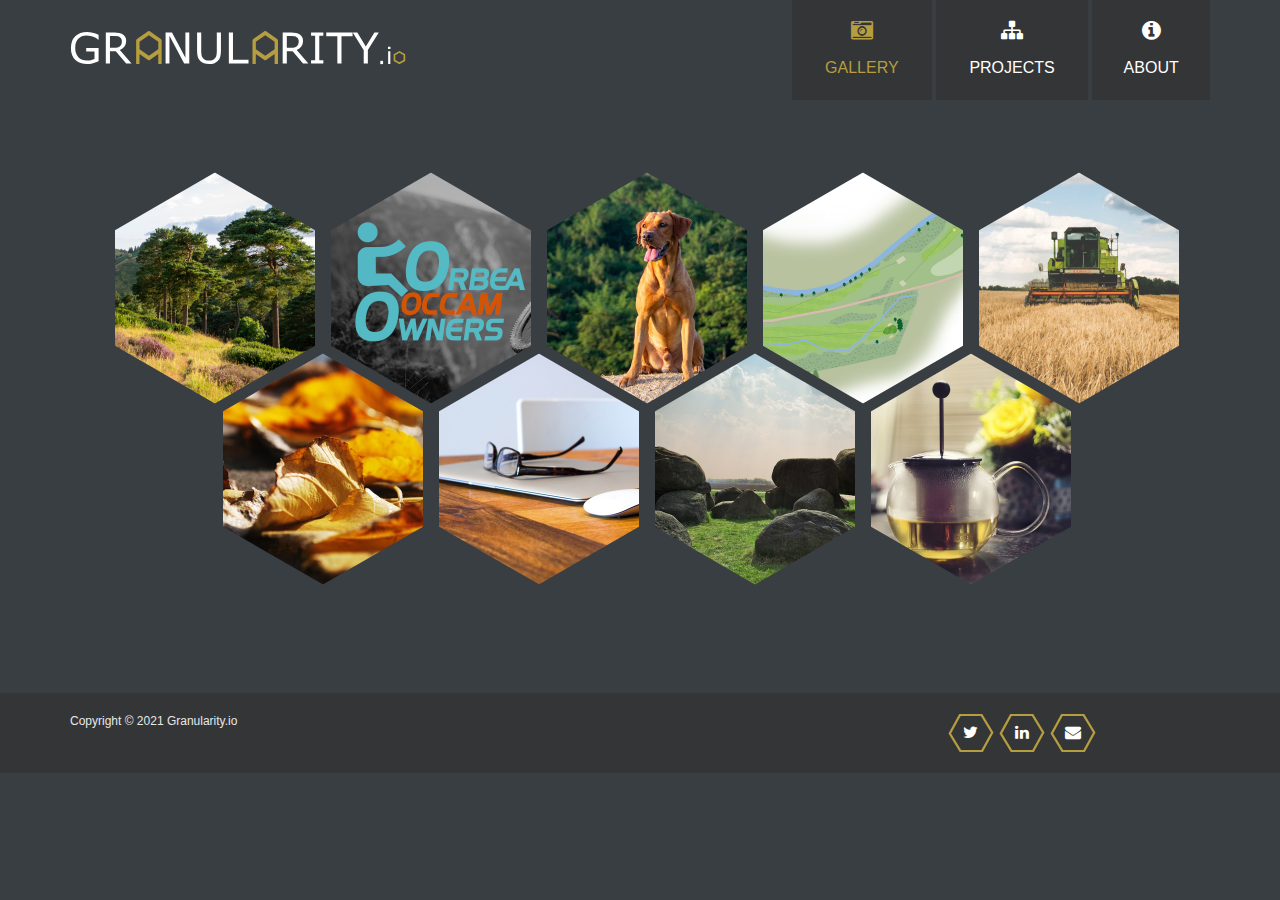
==== commit cbd637c6: "next version" ====
--- a/index.html
+++ b/index.html
@@ -1,25 +1,31 @@
 <!DOCTYPE html>
   <head>
     <title>Granularity</title>
-    <meta name="keywords" content="" />
-	<meta name="description" content="" />
-    <!-- 
+    <meta name="keywords" content="geospatial, forestry, photography, design" />
+	<meta name="description" content="Personal projects and interests in geospatial, forestry, photography and design." />
+    <!--
     Polygon Template
     https://templatemo.com/tm-400-polygon
     -->
     <meta charset="UTF-8">
     <meta name="viewport" content="width=device-width, initial-scale=1.0">
-    
+
     <!-- Bootstrap -->
     <link href="css/bootstrap.min.css" rel="stylesheet">
     <link href="css/font-awesome.min.css" rel="stylesheet">
     <link rel="stylesheet" href="css/templatemo_misc.css">
     <link href="css/templatemo_style.css" rel="stylesheet">
     <link href='http://fonts.googleapis.com/css?family=Raleway:400,100,600' rel='stylesheet' type='text/css'>
-      
-    <script src="js/jquery-1.10.2.min.js"></script> 
+
+    <link rel="apple-touch-icon" sizes="180x180" href="images/apple-touch-icon.png">
+    <link rel="icon" type="image/png" sizes="32x32" href="images/favicon-32x32.png">
+    <link rel="icon" type="image/png" sizes="16x16" href="images/favicon-16x16.png">
+    <link rel="manifest" href="images/site.webmanifest">
+
+    <script src="js/jquery-1.10.2.min.js"></script>
 	<script src="js/jquery.lightbox.js"></script>
 	<script src="js/templatemo_custom.js"></script>
+
     <script>
     function showhide()
     {
@@ -40,10 +46,10 @@
 		<div class="main-navigation">
 			<div class="responsive_menu">
 				<ul>
-					<li><a class="show-1 templatemo_home" href="#">Gallery</a></li>
-					<li><a class="show-2 templatemo_page2" href="#">About</a></li>
-					<li><a class="show-3 templatemo_page3" href="#">Services</a></li>
-					<li><a class="show-5 templatemo_page5" href="#">Contact</a></li>
+					<li><a class="show-1 templatemo_home" href="/index.html"><span class="fa fa-camera-retro"></span> Gallery</a></li>
+					<li><a class="show-2 templatemo_page2" href="/projects."><span class="fa fa-sitemap"></span> Projects</a></li>
+					<!--li><a class="show-3 templatemo_page3" href="#">Services</a></li-->
+					<li><a class="show-5 templatemo_page5" href="/about.html"><span class="fa fa-info-circle"></span>About</a></li>
 				</ul>
 			</div>
 			<div class="container">
@@ -54,22 +60,22 @@
 				        </a>
 					</div> <!-- /.col-md-12 -->
                     <div class="col-md-3 col-sm-12">
-                    	<a href="#"><img src="images/granularity3.svg" width="300px" alt="Granularity Logo"></a>
+                    	<a href="/index.html"><img src="images/granularity.svg" width="340px" alt="Granularity Logo"></a>
                     </div>
 					<div class="col-md-9 main_menu">
 						<ul>
-							<li><a class="show-1 templatemo_home" href="#">
-                            	<span class="fa fa-camera"></span>
+							<li><a class="show-1 templatemo_home active" href="/index.html">
+                            	<span class="fa fa-camera-retro"></span>
                                 Gallery</a></li>
-							<li><a class="show-2 templatemo_page2" href="#">
+							<li><a class="show-2 templatemo_page2" href="/projects.html">
+                            	<span class="fa fa-sitemap"></span>
+                          		  Projects</a></li>
+							<!--li><a class="show-3 templatemo_page3" href="#">
                             	<span class="fa fa-users"></span>
-                          		  About</a></li>
-							<li><a class="show-3 templatemo_page3" href="#">
-                            	<span class="fa fa-cogs"></span>
-                            	Services</a></li>
-							<li><a class="show-5 templatemo_page5" href="#">
-                            	<span class="fa fa-envelope"></span>
-                                Contact</a></li>
+                            	Services</a></li-->
+							<li><a class="show-5 templatemo_page5" href="/about.html">
+                            	<span class="fa fa-info-circle"></span>
+                                About</a></li>
 						</ul>
 					</div> <!-- /.col-md-12 -->
 				</div> <!-- /.row -->
@@ -85,35 +91,36 @@
     	<div>
           <div class="hexagon hexagon2 gallery-item">
             <div class="hexagon-in1">
-              <div class="hexagon-in2" style="background-image: url(images/gallery/1.jpg);">
+              <div class="hexagon-in2" style="background-image: url(images/gallery/DSC_0086small.jpg);">
              	 	<div class="overlay">
-						<a href="images/gallery/1.jpg" data-caption="ISO100 - 1/260 - ƒ2.8" data-rel="lightbox" class="fa fa-expand"></a>
-					</div>
-              </div>
-            </div>
-          </div>
+						<a href="images/gallery/DSC_0086.jpg" data-caption="Photography: Glensax open pinewood" data-rel="lightbox" class="fa fa-expand"></a>
+					</div>
+              </div>
+            </div>
+          </div>
+
         </div>
     </div>
     <div class="hex col-sm-6">
     	<div>
-          <div class="hexagon hexagon2 gallery-item">
-            <div class="hexagon-in1">
-              <div class="hexagon-in2" style="background-image: url(images/gallery/2.jpg);">
-              	<div class="overlay">
-						<a href="images/gallery/2.jpg" data-rel="lightbox" class="fa fa-expand"></a>
-					</div>
-              </div>
-            </div>
-          </div>
+        <div class="hexagon hexagon2 gallery-item">
+          <div class="hexagon-in1">
+            <div class="hexagon-in2" style="background-image: url(images/gallery/FacebookCoverRider2.jpg);">
+              <div class="overlay">
+          <a href="images/gallery/FacebookCoverRider2.png" data-caption="Projects: Orbea Occam Owners logo design" data-rel="lightbox" class="fa fa-expand"></a>
+        </div>
+            </div>
+          </div>
+        </div>
         </div>
     </div>
     <div class="hex col-sm-6  templatemo-hex-top2">
     	<div>
           <div class="hexagon hexagon2 gallery-item">
             <div class="hexagon-in1">
-              <div class="hexagon-in2" style="background-image: url(images/gallery/3.jpg);">
-              	<div class="overlay">
-						<a href="images/gallery/3.jpg" data-rel="lightbox" class="fa fa-expand"></a>
+              <div class="hexagon-in2" style="background-image: url(images/gallery/DSC_0151small.jpeg);">
+              	<div class="overlay">
+						<a href="images/gallery/DSC_0151.jpeg" data-caption="Photography: Charlie our fox-red labrador" data-rel="lightbox" class="fa fa-expand"></a>
 					</div>
               </div>
             </div>
@@ -124,9 +131,9 @@
     	<div>
           <div class="hexagon hexagon2 gallery-item">
             <div class="hexagon-in1">
-              <div class="hexagon-in2" style="background-image: url(images/gallery/4.jpg);">
-              	<div class="overlay">
-						<a href="images/gallery/4.jpg" data-rel="lightbox" class="fa fa-expand"></a>
+              <div class="hexagon-in2" style="background-image: url(images/gallery/igc_plain_mapsmall.jpg);">
+              	<div class="overlay">
+						<a href="images/gallery/igc_plain_map.jpg" data-caption="Projects: Golf course mapping with QGIS" data-rel="lightbox" class="fa fa-expand"></a>
 					</div>
               </div>
             </div>
@@ -137,9 +144,9 @@
     	<div>
           <div class="hexagon hexagon2 gallery-item">
             <div class="hexagon-in1">
-              <div class="hexagon-in2" style="background-image: url(images/gallery/5.jpg);">
-              		<div class="overlay">
-						<a href="images/gallery/5.jpg" data-rel="lightbox" class="fa fa-expand"></a>
+              <div class="hexagon-in2" style="background-image: url(images/gallery/pexels-freestocksorg-175389small.jpg);">
+              		<div class="overlay">
+						<a href="images/gallery/pexels-freestocksorg-175389.jpg" data-caption="Consultancy Projects: Agricultural efficacy field trials mapping across Europe using QGIS. Photo credit: freestocks.org" data-rel="lightbox" class="fa fa-expand"></a>
 					</div>
               </div>
             </div>
@@ -152,7 +159,7 @@
             <div class="hexagon-in1">
               <div class="hexagon-in2" style="background-image: url(images/gallery/6.jpg);">
               		<div class="overlay">
-						<a href="images/gallery/6.jpg" data-rel="lightbox" class="fa fa-expand"></a>
+						<a href="images/gallery/6.jpg" data-caption="Placeholder image - more of my own content coming soon!" data-rel="lightbox" class="fa fa-expand"></a>
 					</div>
               </div>
             </div>
@@ -165,7 +172,7 @@
             <div class="hexagon-in1">
               <div class="hexagon-in2" style="background-image: url(images/gallery/7.jpg);">
               		<div class="overlay">
-						<a href="images/gallery/7.jpg" data-rel="lightbox" class="fa fa-expand"></a>
+						<a href="images/gallery/7.jpg" data-caption="Placeholder image - more of my own content coming soon!" data-rel="lightbox" class="fa fa-expand"></a>
 					</div>
               </div>
             </div>
@@ -178,7 +185,7 @@
             <div class="hexagon-in1">
               <div class="hexagon-in2" style="background-image: url(images/gallery/8.jpg);">
               		<div class="overlay">
-						<a href="images/gallery/8.jpg" data-rel="lightbox" class="fa fa-expand"></a>
+						<a href="images/gallery/8.jpg" data-caption="Placeholder image - more of my own content coming soon!" data-rel="lightbox" class="fa fa-expand"></a>
 					</div>
               </div>
             </div>
@@ -191,7 +198,7 @@
             <div class="hexagon-in1">
               <div class="hexagon-in2" style="background-image: url(images/gallery/9.jpg);">
               		<div class="overlay">
-						<a href="images/gallery/9.jpg" data-rel="lightbox" class="fa fa-expand"></a>
+						<a href="images/gallery/9.jpg" data-caption="Placeholder image - more of my own content coming soon!" data-rel="lightbox" class="fa fa-expand"></a>
 					</div>
               </div>
             </div>
@@ -200,7 +207,7 @@
       </div>
     	</div>
 	</div>
-    <div  id="newpost" style="display:none;" class="container answer_list templatemo_gallerytop">
+    <!--div  id="newpost" style="display:none;" class="container answer_list templatemo_gallerytop">
 	    <div class="row templatemorow">
     		<div class="hex col-sm-6">
     	<div>
@@ -306,449 +313,54 @@
           </div>
         </div>
       </div>
-      <div class="hex col-sm-6 templatemo-hex-top1  templatemo-hex-top2">
-      	<div>
-          <div class="hexagon hexagon2 gallery-item">
-            <div class="hexagon-in1">
-              <div class="hexagon-in2" style="background-image: url(images/gallery/18.jpg);">
-              		<div class="overlay">
-						<a href="images/gallery/18.jpg" data-rel="lightbox" class="fa fa-expand"></a>
-					</div>
-              </div>
-            </div>
-          </div>
-        </div>
-      </div>
+
     	</div>
-	</div>
+	</div-->
     <div class="container">
     	<div class="row">
-        	<div class="templatemo_loadmore">
+        <p>&nbsp;</p><p>&nbsp;</p><p>&nbsp;</p><p>&nbsp;</p><p>&nbsp;</p><p>&nbsp;</p>
+        	<!--div class="templatemo_loadmore">
 			 <button class="gallery_more" id="button" onClick="showhide()">Load More</button>
             </div>
-        </div>
-    </div>
-    </div>
+        </div-->
+    </div>
+  </div>
       <!-- gallery end -->
-    <!-- team start -->
-    <div class="content team" id="menu-2">
-     <div class="templatemo_ourteam">
-     		<div class="container templatemo_hexteam">
-            	<div class="row">
-                	<div class="col-md-3 col-sm-4">
-                        	 <div class="hexagon hexagonteam gallery-item">
-                               <div class="hexagon-in1">
-                                <div class="hexagon-in2" style="background-image: url(images/team/1.jpg);">
-                                <div class="overlay templatemo_overlay1">
-                                	<a href="#fb">
-                                   	 <div class="smallhexagon">
-                                  	 	 <span class="fa fa-facebook"></span>
-                                 	  </div>
-                                    </a>
-
-                                    <a href="#tw">
-                                     <div class="smallhexagon">
-                                       <span class="fa fa-twitter"></span>
-                                    </div>
-                                    </a>
-
-                                    <a href="#ln">
-                                     <div class="smallhexagon">
-                                       <span class="fa fa-linkedin"></span>
-                                    </div>
-                                    </a>
-
-                                    <a href="#rs">
-                                     <div class="smallhexagon">
-                                       <span class="fa fa-rss"></span>
-                                    </div>
-                                    </a>
-                                </div>
-                                <div class="clear"></div>
-                               	<div class="overlay templatemo_overlaytxt">Phasellus interdum</div>
-                                </div>
-                            </div>
-                          </div>
-  			       </div>
-                    <div class="col-md-3 col-sm-8 templatemo_servicetxt" >
-                    	<h2>Free Template</h2>
-                        <p>Polygon is free HTML5 template by <span class="blue">template</span><span class="green">mo</span> that can be used for any purpose. You can remove any credit link. Please tell your friends about our website. Credit goes to <a rel="nofollow" href="http://unsplash.com">Unsplash</a> for images used in this template. Feel free to visit <a href="https://fb.com/templatemo" target="_parent">templatemo page</a> on Facebook.</p>
-                    </div>
-                    <div class="templatemo_servicecol2">
-                    <div class="col-md-3 col-sm-4">
-                        	 <div class="hexagon hexagonteam gallery-item">
-                               <div class="hexagon-in1">
-                                <div class="hexagon-in2" style="background-image: url(images/team/2.jpg);">
-                                <div class="overlay templatemo_overlay1">
-                                	<a href="#fb">
-                                   	 <div class="smallhexagon">
-                                  	 	 <span class="fa fa-facebook"></span>
-                                 	  </div>
-                                    </a>
-                                    <a href="#tw">
-                                     <div class="smallhexagon">
-                                       <span class="fa fa-twitter"></span>
-                                    </div>
-                                    </a>
-                                    <a href="#ln">
-                                     <div class="smallhexagon">
-                                       <span class="fa fa-linkedin"></span>
-                                    </div>
-                                    </a>
-                                    <a href="#rs">
-                                     <div class="smallhexagon">
-                                       <span class="fa fa-rss"></span>
-                                    </div>
-                                    </a>
-                                </div>
-                                
-                                <div class="clear"></div>
-                               	<div class="overlay templatemo_overlaytxt">Cras interdum accumsan diam</div>
-                                </div>
-                            </div>
-                          </div>
-  			       </div>
-                    <div class="col-md-3 col-sm-8 templatemo_servicetxt">
-                    	<h2>Responsive Design</h2>
-                        <p>Please take a look at <a rel="nofollow" href="https://www.toocss.com">Too CSS</a> to see the collection of free website templates for you. This is free CSS website template fully compatible with tablets and mobile phones. Mauris eget neque at sapien faucibus egestas vel vitae mi. Maecenas commodo augue risus, sed placerat neque feugiat vel.</p>
-                    </div>
-                    </div>
-               </div>
-            </div>
-            <div class="clear"></div>
-            <div class="container templatemo_hexteam s_top">
-            	<div class="row">
-                	<div class="col-md-3 col-sm-4">
-                        	 <div class="hexagon hexagonteam gallery-item">
-                               <div class="hexagon-in1">
-                                <div class="hexagon-in2" style="background-image: url(images/team/3.jpg);">
-                                <div class="overlay templatemo_overlay1">
-                                	<a href="#fb">
-                                   	 <div class="smallhexagon">
-                                  	 	 <span class="fa fa-facebook"></span>
-                                 	  </div>
-                                    </a>
-                                    <a href="#tw">
-                                     <div class="smallhexagon">
-                                       <span class="fa fa-twitter"></span>
-                                    </div>
-                                    </a>
-                                    <a href="#ln">
-                                     <div class="smallhexagon">
-                                       <span class="fa fa-linkedin"></span>
-                                    </div>
-                                    </a>
-                                    <a href="#rs">
-                                     <div class="smallhexagon">
-                                       <span class="fa fa-rss"></span>
-                                    </div>
-                                    </a>
-                                </div>
-                                
-                                <div class="clear"></div>
-                               	<div class="overlay templatemo_overlaytxt">Morbi pulvinar</div>
-                                </div>
-                            </div>
-                          </div>
-  			       </div>
-                    <div class="col-md-3 col-sm-8 templatemo_servicetxt" >
-                    	<h2>Mobile Ready</h2>
-                        <p>Sed laoreet, enim quis euismod egestas, risus tortor tincidunt lacus, in iaculis mauris lectus at augue. Donec luctus nibh nec ullamcorper feugiat. Phasellus felis urna, lobortis vitae lacus sit amet, tristique consectetur nibh.</p>
-                    </div>
-                    <div class="templatemo_servicecol2">
-                    <div class="col-md-3 col-sm-4">
-                        	 <div class="hexagon hexagonteam gallery-item">
-                               <div class="hexagon-in1">
-                                <div class="hexagon-in2" style="background-image: url(images/team/4.jpg);">
-                                <div class="overlay templatemo_overlay1">
-                                	<a href="#fb">
-                                   	 <div class="smallhexagon">
-                                  	 	 <span class="fa fa-facebook"></span>
-                                 	  </div>
-                                    </a>
-                                    <a href="#tw">
-                                     <div class="smallhexagon">
-                                       <span class="fa fa-twitter"></span>
-                                    </div>
-                                    </a>
-                                    <a href="#ln">
-                                     <div class="smallhexagon">
-                                       <span class="fa fa-linkedin"></span>
-                                    </div>
-                                    </a>
-                                    <a href="#rs">
-                                     <div class="smallhexagon">
-                                       <span class="fa fa-rss"></span>
-                                    </div>
-                                    </a>
-                                </div>
-                                
-                                <div class="clear"></div>
-                               	<div class="overlay templatemo_overlaytxt">Sed nonummy</div>
-                                </div>
-                            </div>
-                          </div>
-  			       </div>
-                    <div class="col-md-3 col-sm-8 templatemo_servicetxt">
-                    	<h2>HTML5 CSS3</h2>
-                        <p>Phasellus sodales magna orci, id scelerisque lectus faucibus a. Vivamus varius tincidunt sem. Etiam ultricies orci sit amet sem egestas varius vitae at lacus. Nunc blandit elit in mauris semper, id iaculis felis condimentum.</p>
-                    </div>
-                    </div>
-               </div>
-            </div>
-            
-     </div>
-     </div>
-    <!--team end-->
-    <div class="clear"></div>
-    <!-- service start -->
-    <div class="content services" id="menu-3">
-    <div class="container">
-    	<div class="row templatemo_servicerow">
-        	<div class="templatemo_hexservices col-sm-6">
-            	<div class="blok text-center">
-                  <div class="hexagon-a">
-                     <a class="hlinktop" href="#">
-                     	 <div class="hexa-a">
-                         	<div class="hcontainer-a">
-                          <div class="vertical-align-a">
-                            <span class="texts-a"><i class="fa fa-bell"></i></span>
-                          </div>
-                        </div>
-                         </div>
-                     </a>
-                  </div>  
-                     <div class="hexagonservices">
-                     	<a class="hlinkbott" href="#">
-                        <div class="hexa">
-                      	  <div class="hcontainer">
-                          <div class="vertical-align">
-                          <span class="texts"></span>
-                          </div>
-                        </div>
-                      </div>
-                        </a>
-                     </div>
-                     </div>
-                     <div class="templatemo_servicetext">
-                    <h3>Etiam vulputate</h3>
-                    <p>Vestibulum diam lorem, aliquet et sagittis ac, facilisis nec massa. Suspendisse sagittis leo diam, sed dapibus eros vehicula eu. Aenean nulla magna, gravida at dui in, fringilla vestibulum massa.</p>
-                    </div>
-              </div>
-              <div class="templatemo_hexservices col-sm-6">
-            	<div class="blok text-center">
-                  <div class="hexagon-a">
-                     <a class="hlinktop" href="#">
-                     	 <div class="hexa-a">
-                         	<div class="hcontainer-a">
-                          <div class="vertical-align-a">
-                            <span class="texts-a"><i class="fa fa-briefcase"></i></span>
-                          </div>
-                        </div>
-                         </div>
-                     </a>
-                  </div>  
-                     <div class="hexagonservices">
-                     	<a class="hlinkbott" href="#">
-                        <div class="hexa">
-                      	  <div class="hcontainer">
-                          <div class="vertical-align">
-                          <span class="texts"></span>
-                          </div>
-                        </div>
-                      </div>
-                        </a>
-                     </div>
-                     </div>
-                     <div class="templatemo_servicetext">
-                    <h3>Aliquam faucibus</h3>
-                    <p>Vivamus a purus vel ante fermentum bibendum. Sed laoreet, enim quis euismod egestas, risus tortor tincidunt lacus, in iaculis mauris lectus at augue. Donec luctus nibh nec ullamcorper feugiat.</p>
-                    </div>
-              </div>
-              <div class="templatemo_hexservices col-sm-6">
-            	<div class="blok text-center">
-                  <div class="hexagon-a">
-                     <a class="hlinktop" href="#">
-                     	 <div class="hexa-a">
-                         	<div class="hcontainer-a">
-                          <div class="vertical-align-a">
-                            <span class="texts-a"><i class="fa fa-mobile"></i></span>
-                          </div>
-                        </div>
-                         </div>
-                     </a>
-                  </div>  
-                     <div class="hexagonservices">
-                     	<a class="hlinkbott" href="#">
-                        <div class="hexa">
-                      	  <div class="hcontainer">
-                          <div class="vertical-align">
-                          <span class="texts"></span>
-                          </div>
-                        </div>
-                      </div>
-                        </a>
-                     </div>
-                     </div>
-                     <div class="templatemo_servicetext">
-                    <h3>Donec sagittis</h3>
-                    <p>Phasellus sodales magna orci, id scelerisque lectus faucibus a. Vivamus varius tincidunt sem. Etiam ultricies orci sit amet sem egestas varius vitae at lacus. Nunc blandit elit in mauris semper, id iaculis felis condimentum.</p>
-                    </div>
-              </div>
-              <div class="templatemo_hexservices col-sm-6">
-            	<div class="blok text-center">
-                  <div class="hexagon-a">
-                     <a class="hlinktop" href="#">
-                     	 <div class="hexa-a">
-                         	<div class="hcontainer-a">
-                          <div class="vertical-align-a">
-                            <span class="texts-a"><i class="fa fa-trophy"></i></span>
-                          </div>
-                        </div>
-                         </div>
-                     </a>
-                  </div>  
-                     <div class="hexagonservices">
-                     	<a class="hlinkbott" href="#">
-                        <div class="hexa">
-                      	  <div class="hcontainer">
-                          <div class="vertical-align">
-                          <span class="texts"></span>
-                          </div>
-                        </div>
-                      </div>
-                        </a>
-                     </div>
-                     </div>
-                     <div class="templatemo_servicetext">
-                    <h3>Integer tempus</h3>
-                    <p>Maecenas porttitor erat et enim dapibus, sit amet accumsan velit tincidunt. Etiam sapien urna, suscipit ut purus ac, convallis pulvinar tellus. In eu neque purus. Donec cursus dictum pulvinar.</p>
-                    </div>
-              </div>
-              <div class="templatemo_hexservices col-sm-6">
-            	<div class="blok text-center">
-                  <div class="hexagon-a">
-                     <a class="hlinktop" href="#">
-                     	 <div class="hexa-a">
-                         	<div class="hcontainer-a">
-                          <div class="vertical-align-a">
-                            <span class="texts-a"><i class="fa fa-thumb-tack"></i></span>
-                          </div>
-                        </div>
-                         </div>
-                     </a>
-                  </div>  
-                     <div class="hexagonservices">
-                     	<a class="hlinkbott" href="#">
-                        <div class="hexa">
-                      	  <div class="hcontainer">
-                          <div class="vertical-align">
-                          <span class="texts"></span>
-                          </div>
-                        </div>
-                      </div>
-                        </a>
-                     </div>
-                     </div>
-                     <div class="templatemo_servicetext">
-                    <h3>Aliquam pellentesque</h3>
-                    <p>Nam auctor elementum dolor. Donec euismod, justo sed convallis blandit, ipsum erat mattis lectus, vel pharetra neque enim tristique risus. Ut consequat nisi vel justo. Curabitur in orci vel enim congue cursus.</p>
-                    </div>
-              </div>
-              
-        </div>
-    </div>
-    </div>
-    <!-- service end -->
-    <!-- contact start -->
-    <div class="content contact" id="menu-5">
-    <div class="container">
-     	<div class="row">
-        	<div class="col-md-4 col-sm-12">
-            	<div class="templatemo_contactmap">
-    			<div id="templatemo_map"></div>
-                <img src="images/templatemo_contactiframe.png" alt="contact map">
-                </div>
-                </div>
-            <div class="col-md-3 col-sm-12 leftalign">
-            	<div class="templatemo_contacttitle">Contact Information</div>
-                <div class="clear"></div>
-                <p>Integer eu neque sed mi fringilla pellentesque a eget leo. Duis ornare diam lorem, sit amet tempor mauris fringilla in. Etiam semper tempus augue, at vehicula metus. Nam vestibulum tortor nec congue ornare.</p>
-                <div class="templatemo_address">
-                	<ul>
-                	<li class="left fa fa-map-marker"></li>
-                    <li class="right">Nulla ut tellus, sit amet urna, <br>scelerisque pretium 10960</li>
-                    <li class="clear"></li>
-                    <li class="left fa fa-phone"></li>
-                    <li class="right">010-020-0770</li>
-                    <li class="clear"></li>
-                    <li class="left fa fa-envelope"></li>
-                    <li class="right">info@company.com</li>
-                    </ul>
-                </div>
-            </div>
-            <div class="col-md-5 col-sm-12">
-            	<form role="form">
-              	<div class="templatemo_form">
-                	<input name="fullname" type="text" class="form-control" id="fullname" placeholder="Your Name" maxlength="40">
-              	</div>
-              	<div class="templatemo_form">
-                	<input name="email" type="text" class="form-control" id="email" placeholder="Your Email" maxlength="40">
-              	</div>
-               	<div class="templatemo_form">
-                	<input name="subject" type="text" class="form-control" id="subject" placeholder="Subject" maxlength="40">
-              	</div>
-              	<div class="templatemo_form">
-	            	<textarea name="message" rows="10" class="form-control" id="message" placeholder="Message"></textarea>
-              	</div>
-              	<div class="templatemo_form"><button type="button" class="btn btn-primary">Send Message</button></div>
-            </form>
-            </div>
-        </div>
-    	
-    </div>
-    </div>
-    </div>
-    <!-- contact end -->
+
 	<!-- footer start -->
     <div class="templatemo_footer">
     	<div class="container">
     	<div class="row">
         	<div class="col-md-9 col-sm-12">
-            	<span>Copyright &copy; 2014 Company Name | Design: TemplateMo</span>
+            	<span>Copyright &copy; 2021 Granularity.io</span>
             </div>
             <div class="col-md-3 col-sm-12 templatemo_rfooter">
-            	  <a href="#">
-                 	<div class="hex_footer">
-					<span class="fa fa-facebook"></span>
-					</div>
-                  </a>
-                  <a href="#">
+                  <a href="https://twitter.com/spatialviews">
                     <div class="hex_footer">
 					 <span class="fa fa-twitter"></span>
 					</div>
                     </a>
-                  <a href="#">
+                  <a href="https://uk.linkedin.com/in/farndon">
                  	<div class="hex_footer">
 					 <span class="fa fa-linkedin"></span>
 					</div>
                  </a>
-                <a href="#">
+                <a href="mailto:contact@granularity.io">
                 	<div class="hex_footer">
-					 <span class="fa fa-rss"></span>
+					 <span class="fa fa-envelope"></span>
 					</div>
                 </a>
             </div>
         </div>
         </div>
     </div>
-    <!-- footer end -->    
+    <!-- footer end -->
 	<script>
 	$('.gallery_more').click(function(){
 		var $this = $(this);
 		$this.toggleClass('gallery_more');
 		if($this.hasClass('gallery_more')){
-			$this.text('Load More');			
+			$this.text('Load More');
 		} else {
 			$this.text('Load Less');
 		}
@@ -756,4 +368,4 @@
     </script>
 	<!-- templatemo 400 polygon -->
   </body>
-</html>+</html>
--- a/css/templatemo_style.css
+++ b/css/templatemo_style.css
@@ -1,4 +1,4 @@
-/* 
+/*
 
 Polygon Template
 
@@ -7,9 +7,9 @@
 */
 
 html, body {
-	font-family: Tahoma, Arial; 
-	padding: 0px; 
-	margin: 0px; 
+	font-family: Tahoma, Arial;
+	padding: 0px;
+	margin: 0px;
 	color: #e7e7e7;
 	background: #393e42;
 	font-size: 12px;
@@ -54,7 +54,7 @@
 	padding: 10px 8px;
 	float: left;
 	}
-	
+
 h2	{ font-size: 24px; color: #ffffff; }
 h3 {  text-align: center; font-size: 16px; }
 /*img {
@@ -70,7 +70,7 @@
 .site-header .main-navigation ul {
   padding: 0;
   margin: 0;
-  list-style: none; 
+  list-style: none;
   float: right;
 }
 
@@ -98,6 +98,12 @@
   color: #b69e40;
   text-decoration: none;
 }
+
+.site-header .main-navigation ul li a:hover {
+  color: #b69e40;
+  text-decoration: none;
+}
+
 .site-header .templatemo_logo {
   margin-top: 60px;
   display: inline-block;
@@ -210,7 +216,7 @@
     background: none;
     border: none;
     position: static;
-    display: inline-block;    
+    display: inline-block;
     margin-left: 10px;
 }
 
@@ -237,7 +243,7 @@
 	height: 46px;
 }
 .smallhexagon .fa { font-size: 16px; color: #ffffff; line-height: 46px; }
-.templatemo_overlaytxt	{ margin-top: 105%; text-align: center; width: 100%; }
+.templatemo_overlaytxt	{ margin-top: 105%; text-align: center; width: 100%; color: #fff}
 
 .hexagon-a {
 	margin-top: 63px;
@@ -250,7 +256,7 @@
   width: 26%;
   display: block;
   position: relative;
-  
+
 }
 .hexagon-a a.hlinktop:hover .hexa-a {
   background: #cfb652;
@@ -338,9 +344,9 @@
   display: table-cell;
   vertical-align: middle;
   text-align: center;
-} 
-
-/* main Hexa */ 
+}
+
+/* main Hexa */
 .hexa {
   width: 100%;
   min-width: 120px;
@@ -399,7 +405,7 @@
 .hex_footer span.fa{ color: #ffffff; font-size: 16px; line-height: 40px; }
 
 /*------------------------------------------------------
-	Gallery Styles 
+	Gallery Styles
 --------------------------------------------------------*/
 .gallery-item {
   background-color: white;
@@ -459,39 +465,39 @@
 .templatemo_gallerygap img{ margin-top: 30px; }
 .templatemo_gallerygap span.fa	{ font-size: 22px; margin-bottom: 15px; }
 .templatemo_gallerytop	{ margin-top: 11%; }
-.templatemo_loadmore	{ 
-	margin: 0 auto; 
-	padding: 7px 0px; 
-	background: #b79e41; 
-	margin-top: 15%; 
-	text-align: center; 
-	font-size: 16px; 
-	width: 200px; 
+.templatemo_loadmore	{
+	margin: 0 auto;
+	padding: 7px 0px;
+	background: #b79e41;
+	margin-top: 15%;
+	text-align: center;
+	font-size: 16px;
+	width: 200px;
 	margin-bottom:10%;
 	}
 
-.templatemo_loadmore button{ 
-	border: none; 
-	background: #b79e41; 
-	color: #ffffff; 
+.templatemo_loadmore button{
+	border: none;
+	background: #b79e41;
+	color: #ffffff;
 	text-transform: uppercase;
 	width: 100%;
 	}
-.templatemo_contacttitle	{ 
-	font-size: 16px; 
-	color: #ffffff; }	
-.templatemo_contactmap	{ 
-	width: 332px; 
-	height: 388px; 
+.templatemo_contacttitle	{
+	font-size: 16px;
+	color: #ffffff; }
+.templatemo_contactmap	{
+	width: 332px;
+	height: 388px;
 	margin: 0 auto; }
 
 
-.templatemo_contactmap img{ 
+.templatemo_contactmap img{
 	position: absolute;
 	top: 0px;
 	left: 29px;
 	}
-.templatemo_address	ul{ 
+.templatemo_address	ul{
 	float: left;
 	width: 100%;
 	padding: 0;
@@ -511,29 +517,29 @@
 .templatemo_address	ul li.clear	{ height: 10px; width: 100%; }
 
 .templatemo_form	{  width: 100%; }
-.templatemo_form input{ 
-	float: left; 
-	height: 34px; 
-	padding: 6px 12px; 
-	border-radius: 0px; 
-	background: #343536; 
-	border: 1px solid #4b5257; 
-	width: 100%;  
+.templatemo_form input{
+	float: left;
+	height: 34px;
+	padding: 6px 12px;
+	border-radius: 0px;
+	background: #343536;
+	border: 1px solid #4b5257;
+	width: 100%;
 	margin-top: 10px;
 	color: #cccccc;
 	}
 .templatemo_form textarea{
-	float: left; 
-	padding: 6px 12px; 
+	float: left;
+	padding: 6px 12px;
 	height: 130px;
-	border-radius: 0px; 
-	background: #343536; 
-	border: 1px solid #4b5257; 
-	margin-top: 10px; 
+	border-radius: 0px;
+	background: #343536;
+	border: 1px solid #4b5257;
+	margin-top: 10px;
 	color: #cccccc;
 }
 .templatemo_form button.btn-primary{
-	float: left; 
+	float: left;
 	width: 100%;
 	line-height: 34px;
 	text-align: center;
@@ -553,16 +559,16 @@
     height: 388px;
 }
 
-.templatemo_footer { background: #343536; padding: 20px 0px; width: 100%; margin-top: 100px; }
-.templatemo_footer .hex_footer	{ float: left; margin-right: 5px; height: 40px; }
+.templatemo_footer { background: #343536; padding: 20px 0px; width: 100%; margin-top: 100px; position: relative; bottom: 0; left: 0;}
+.templatemo_footer .hex_footer	{float: left; margin-right: 5px; height: 40px; }
 
 /* Smartphones (portrait and landscape) ----------- */
-@media only screen 
-and (min-device-width : 320px) 
+@media only screen
+and (min-device-width : 320px)
 and (max-width : 419px)	{
 	.hex	{ width: 50%; float: left; }
 	.templatemorow	{ margin: 0 5%; }
-	.hexagon2 
+	.hexagon2
 	{
 	position: absolute;
 	width: 110px;
@@ -585,11 +591,11 @@
 	.blok	{ left: 13%; }
 }
 
-@media (min-width : 420px) 
+@media (min-width : 420px)
 and (max-width : 559px)	{
 	.hex	{ width: 50%; float: left; }
 	.templatemorow	{ margin: 0; }
-	.hexagon2 
+	.hexagon2
 	{
 	position: absolute;
 	width: 150px;
@@ -604,13 +610,13 @@
 	.templatemo_servicetxt	{ margin-top: 230px; }
 	.templatemo_servicecol2	{ margin-top: 7%; float: left; }
 	.blok	{ left: 22%; }
-	
+
 }
 
 @media(min-width:560px) and (max-width:767px)	{
 	.hex	{ width: 50%; float: left; }
 	.templatemorow	{ margin: 0 10%; }
-	.hexagon2 
+	.hexagon2
 	{
 	position: absolute;
 	width: 200px;
@@ -636,9 +642,9 @@
 	.templatemo_hexservices	{ width: 100%; margin-top: 5%; float: left; }
 
 }
-@media(min-width:768px) and (max-width: 991px){ 
+@media(min-width:768px) and (max-width: 991px){
 	.templatemorow	{ margin: 0 4%; }
-	.hexagon2 
+	.hexagon2
 	{
 	position: absolute;
 	width: 120px;
@@ -656,15 +662,15 @@
 	.blok	{ left: 33%; }
 
 	}
-@media(min-width:768px) and (max-width: 860px){ 
+@media(min-width:768px) and (max-width: 860px){
 	.templatemo_gallerytop	{ margin-top: 15%; }
 }
-@media(min-width:861px) and (max-width: 991px){ 
+@media(min-width:861px) and (max-width: 991px){
 	.templatemo_gallerytop	{ margin-top: 14%; }
 }
 @media(min-width:992px){
 	.templatemorow	{ margin: 0 7%; }
-	.hexagon2 
+	.hexagon2
 	{
 	position: absolute;
 	width: 150px;
@@ -692,7 +698,7 @@
 @media(min-width:1400px) and (max-width:1600px)	{
  	.templatemo_gallerytop	{ margin-top: 14%; }
  }
- 
+
 @media(min-width:1200px){
 	.templatemorow	{ margin: 0px 30px; }
 	.hexagon2 {
@@ -712,7 +718,7 @@
 	.site-header .main-navigation ul {
  	 padding: 0;
  	 margin: 0;
-  	list-style: none; 
+  	list-style: none;
   	float: none;
 	}
 
@@ -736,11 +742,12 @@
     display: none;
   }
   }
-  
+
  @media	(max-width: 991px) {
 	.templatemo_footer div.col-sm-12{ float: left; margin-top: 10px; width: 100%; }
-	
+
  }
-.content { display: none; height: auto; }
+.page {margin-top: -70px}
+.content { display: block; height: auto;}
 .homepage	{ display: block; }
-.leftalign	{ float: left; }+.leftalign	{ float: left; }
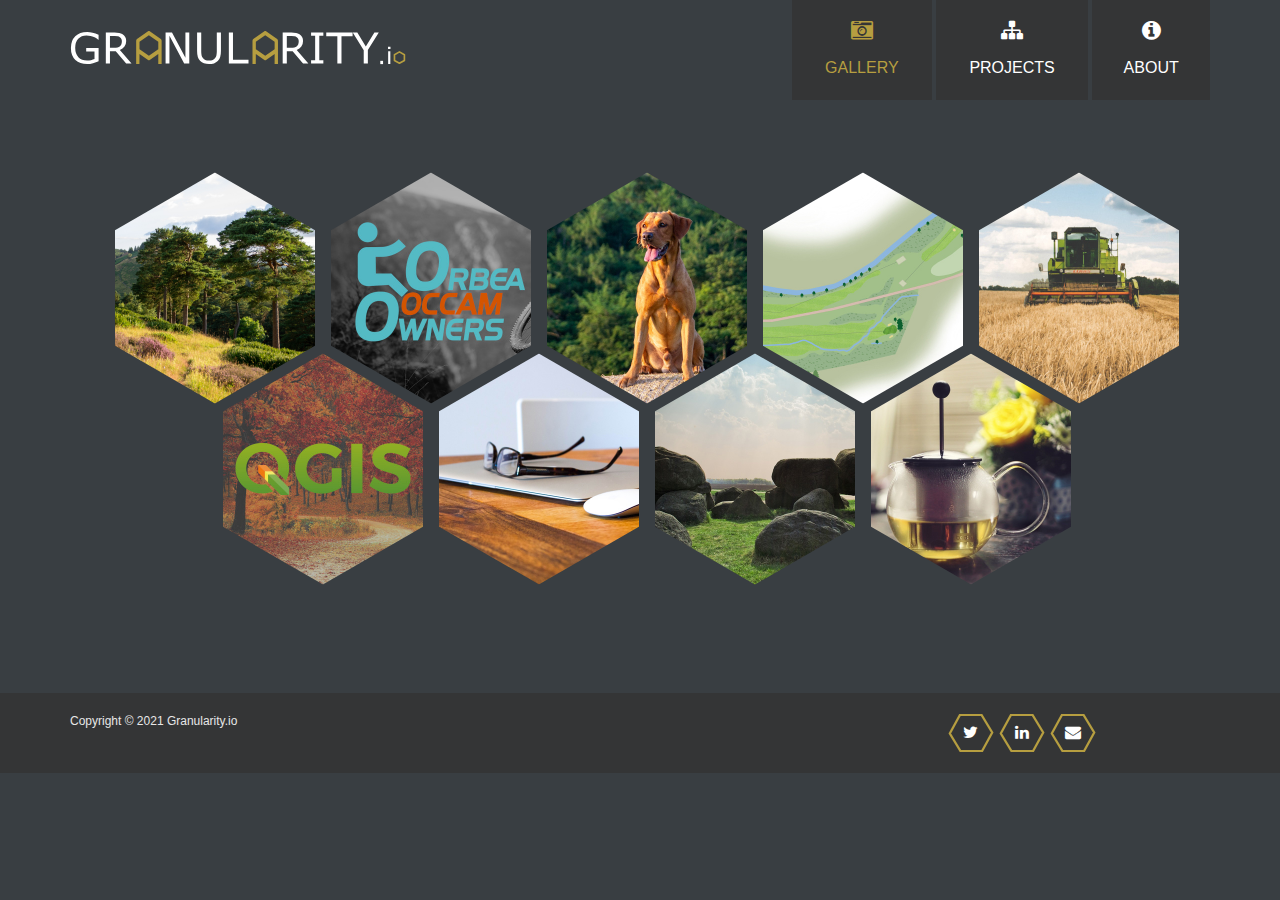
==== commit e4f9752a: "Projects update" ====
--- a/index.html
+++ b/index.html
@@ -2,7 +2,7 @@
   <head>
     <title>Granularity</title>
     <meta name="keywords" content="geospatial, forestry, photography, design" />
-	<meta name="description" content="Personal projects and interests in geospatial, forestry, photography and design." />
+	<meta name="description" content="Geospatial, forestry, photography and design." />
     <!--
     Polygon Template
     https://templatemo.com/tm-400-polygon
@@ -47,7 +47,7 @@
 			<div class="responsive_menu">
 				<ul>
 					<li><a class="show-1 templatemo_home" href="/index.html"><span class="fa fa-camera-retro"></span> Gallery</a></li>
-					<li><a class="show-2 templatemo_page2" href="/projects."><span class="fa fa-sitemap"></span> Projects</a></li>
+					<li><a class="show-2 templatemo_page2" href="/projects.html"><span class="fa fa-sitemap"></span> Projects</a></li>
 					<!--li><a class="show-3 templatemo_page3" href="#">Services</a></li-->
 					<li><a class="show-5 templatemo_page5" href="/about.html"><span class="fa fa-info-circle"></span>About</a></li>
 				</ul>
@@ -93,7 +93,8 @@
             <div class="hexagon-in1">
               <div class="hexagon-in2" style="background-image: url(images/gallery/DSC_0086small.jpg);">
              	 	<div class="overlay">
-						<a href="images/gallery/DSC_0086.jpg" data-caption="Photography: Glensax open pinewood" data-rel="lightbox" class="fa fa-expand"></a>
+                  <a href="images/gallery/DSC_0086.jpg" data-caption="Photography: Glensax pine trees" data-rel="lightbox" class="fa fa-expand"></a>
+                  <div>Photography: Glensax pine trees</div>
 					</div>
               </div>
             </div>
@@ -107,7 +108,8 @@
           <div class="hexagon-in1">
             <div class="hexagon-in2" style="background-image: url(images/gallery/FacebookCoverRider2.jpg);">
               <div class="overlay">
-          <a href="images/gallery/FacebookCoverRider2.png" data-caption="Projects: Orbea Occam Owners logo design" data-rel="lightbox" class="fa fa-expand"></a>
+          <a href="images/gallery/FacebookCoverRider2.png" data-caption="Design Project: Orbea Occam Owners logo design" data-rel="lightbox" class="fa fa-expand"></a>
+          <div>Design Project: Orbea Occam Owners logo design</div>
         </div>
             </div>
           </div>
@@ -121,7 +123,8 @@
               <div class="hexagon-in2" style="background-image: url(images/gallery/DSC_0151small.jpeg);">
               	<div class="overlay">
 						<a href="images/gallery/DSC_0151.jpeg" data-caption="Photography: Charlie our fox-red labrador" data-rel="lightbox" class="fa fa-expand"></a>
-					</div>
+            <div>Photography: Charlie our fox-red labrador</div>
+          </div>
               </div>
             </div>
           </div>
@@ -134,7 +137,8 @@
               <div class="hexagon-in2" style="background-image: url(images/gallery/igc_plain_mapsmall.jpg);">
               	<div class="overlay">
 						<a href="images/gallery/igc_plain_map.jpg" data-caption="Projects: Golf course mapping with QGIS" data-rel="lightbox" class="fa fa-expand"></a>
-					</div>
+            <div>Projects: Golf course mapping with QGIS</div>
+        	</div>
               </div>
             </div>
           </div>
@@ -147,7 +151,8 @@
               <div class="hexagon-in2" style="background-image: url(images/gallery/pexels-freestocksorg-175389small.jpg);">
               		<div class="overlay">
 						<a href="images/gallery/pexels-freestocksorg-175389.jpg" data-caption="Consultancy Projects: Agricultural efficacy field trials mapping across Europe using QGIS. Photo credit: freestocks.org" data-rel="lightbox" class="fa fa-expand"></a>
-					</div>
+            <div>Projects: Agricultural efficacy field trials mapping across Europe using QGIS</div>
+          </div>
               </div>
             </div>
           </div>
@@ -157,9 +162,9 @@
     	<div>
           <div class="hexagon hexagon2 gallery-item">
             <div class="hexagon-in1">
-              <div class="hexagon-in2" style="background-image: url(images/gallery/6.jpg);">
-              		<div class="overlay">
-						<a href="images/gallery/6.jpg" data-caption="Placeholder image - more of my own content coming soon!" data-rel="lightbox" class="fa fa-expand"></a>
+              <div class="hexagon-in2" style="background-image: url(images/gallery/qgis2.jpg);">
+              		<div class="overlay">
+						<a href="images/gallery/qgis2.jpg" data-caption="Projects: QGIS Arboriculture Toolkit. See Projects section for more details." data-rel="lightbox" class="fa fa-expand"></a>
 					</div>
               </div>
             </div>
--- a/css/templatemo_style.css
+++ b/css/templatemo_style.css
@@ -210,6 +210,7 @@
 	box-shadow: inset 0 0 0 200px rgba(36,36,36, 0.7);
 }
 .s_top	{ margin-top: 8%; }
+.s_mid	{ margin-top: 10%; }
 
 .templatemo_hexteam .gallery-item .templatemo_overlay1 a {
     margin-top: 78%;
@@ -430,6 +431,8 @@
   width: 100%;
 }
 .gallery-item .overlay {
+	color: #fff;
+	text-align: center;
   position: absolute;
   top: 0;
   left: 0;
@@ -456,11 +459,20 @@
   text-align: center;
   line-height: 32px;
   position: absolute;
-  top: 50%;
+  top: 40%;
   left: 50%;
   margin-top: -16px;
   margin-left: -16px;
 }
+.gallery-item .overlay div {
+	position: absolute;
+	text-align: center;
+	color: #fff;
+  top: 50%;
+  left: 10%;
+	width: 75%;
+}
+
 .templatemo_gallerygap { margin-bottom: 13%; }
 .templatemo_gallerygap img{ margin-top: 30px; }
 .templatemo_gallerygap span.fa	{ font-size: 22px; margin-bottom: 15px; }
@@ -552,7 +564,7 @@
 	font-weight: 600;
 	margin-top: 10px;
 }
-.templatemo_contactmap	{ width: 332px; height: 388px; float: left; }
+.templatemo_contactmap	{position: relative; width: 332px; height: 388px; float: left; }
 .templatemo_contactmap img { position: absolute; width: 332px; height: 388px; top: 0px; left: 15px; }
 #templatemo_map {
     width: 100%;
@@ -654,6 +666,7 @@
 	.templatemo-hex-top1	{ margin-top: 110px; }
 	.templatemo_servicecol2	{ margin-top: 15%; float: left; }
 	.s_top	{ margin-top: 14%; }
+	.s_mid	{ margin-top: 14%; }
 	.hexagon-a	{ margin-left: 5px; }
 	.hexagon-a a	{ min-width: 190px; }
 	.hexagonservices a.hlinkbott	{ width: 200px; }
@@ -747,7 +760,7 @@
 	.templatemo_footer div.col-sm-12{ float: left; margin-top: 10px; width: 100%; }
 
  }
-.page {margin-top: -70px}
+.page {margin-top: 0px}
 .content { display: block; height: auto;}
 .homepage	{ display: block; }
 .leftalign	{ float: left; }
